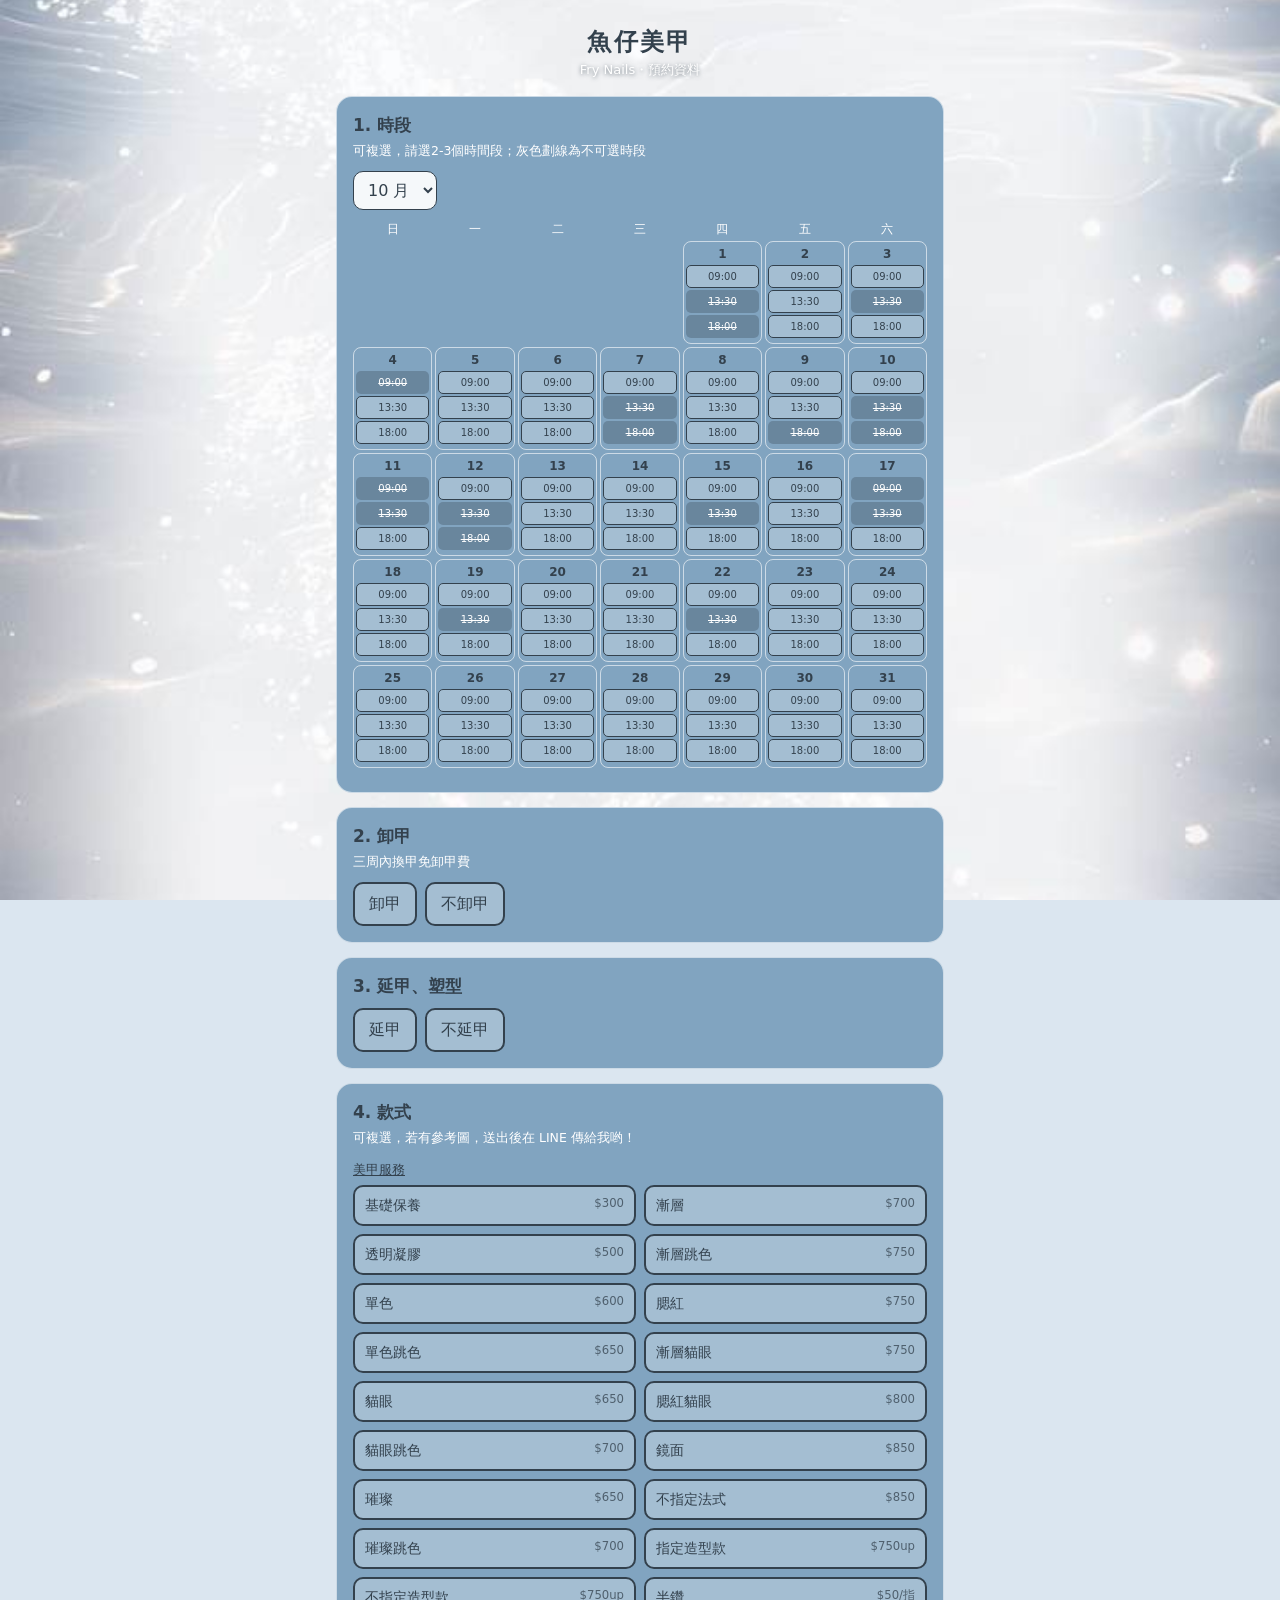
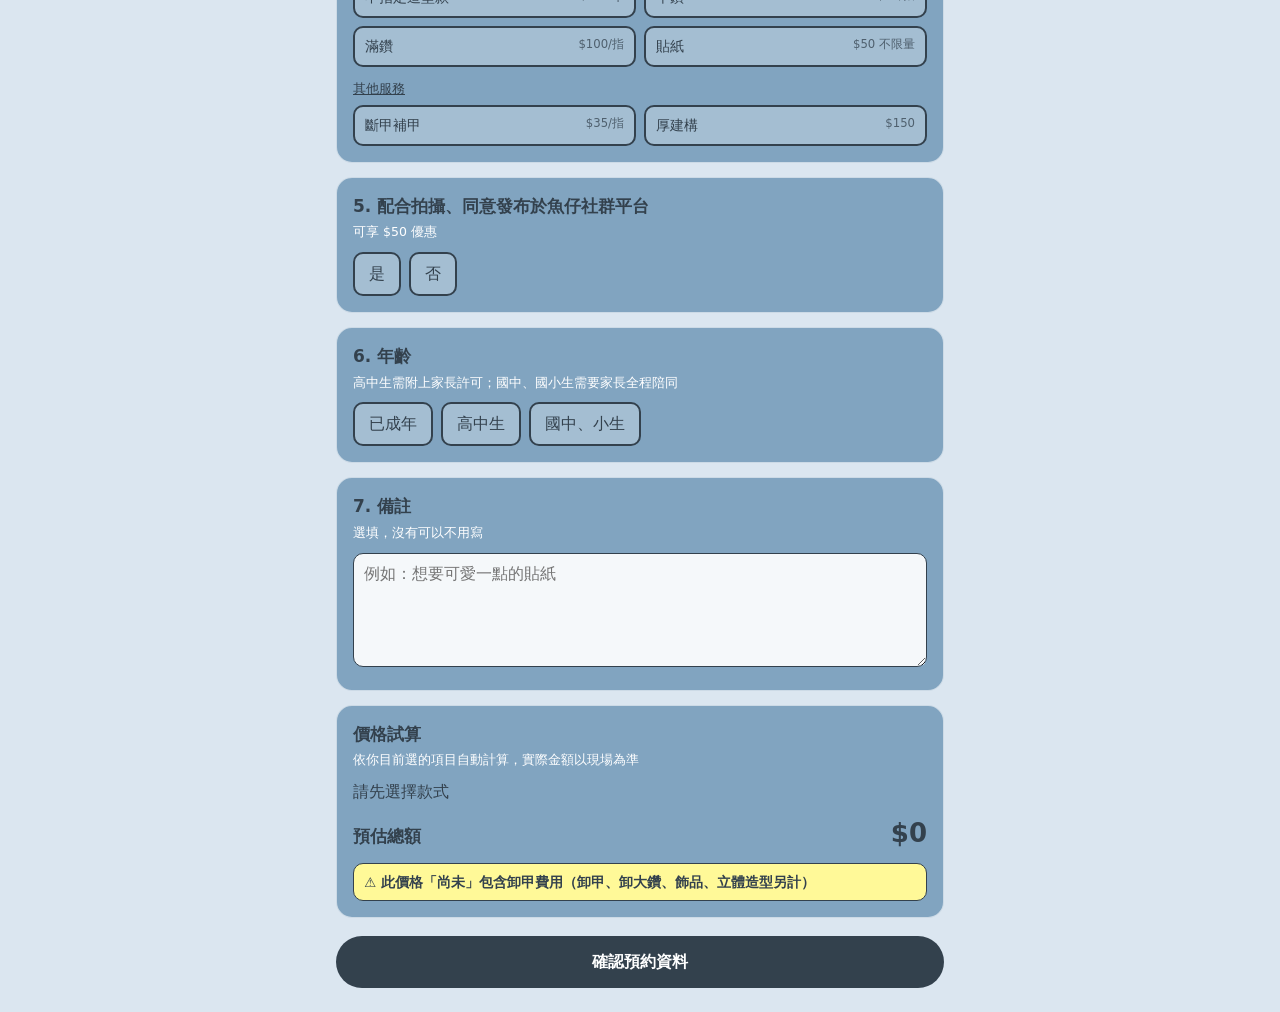
==== index.html @ a53120b6 "Add files via upload" ====
<!DOCTYPE html>
<html lang="zh-Hant">
<head>
<meta charset="utf-8">
<meta name="viewport" content="width=device-width, initial-scale=1, viewport-fit=cover">
<title>魚仔美甲 預約資料</title>
<style>
:root{--tx:#33414D;--card:#81A4C0;--bd:rgba(255,255,255,.6);--glass:rgba(255,255,255,.28);
box-sizing:border-box;padding-top:env(safe-area-inset-top,0px);padding-bottom:env(safe-area-inset-bottom,0px)}
html{scroll-padding-top:env(safe-area-inset-top,0px);background:#dbe6f0}
*{box-sizing:border-box}
body{margin:0;background:transparent;color:var(--tx);font-family:"Noto Sans TC","PingFang TC","Microsoft JhengHei",system-ui,sans-serif;line-height:1.5}
body::before{content:"";position:fixed;top:0;left:0;right:0;bottom:0;background:url("[data-uri]") center/cover no-repeat;z-index:-1}
main{max-width:640px;margin:0 auto;padding:16px}
h1{text-align:center;margin:8px 0 0;font-size:24px;letter-spacing:.1em;color:#33414D}
.sub{text-align:center;color:#FFFFFF;text-shadow:0 1px 4px rgba(51,65,77,.7);margin:0 0 16px;font-size:13px}
section{background:var(--card);border:1px solid var(--bd);border-radius:16px;padding:16px;margin-bottom:14px}
h2{font-size:17px;margin:0 0 4px;color:#33414D}
.hint{color:#FFFFFF;font-size:12.5px;margin:0 0 10px}
.row{display:flex;flex-wrap:wrap;gap:8px;margin-top:8px;align-items:center}
button,select,input,textarea{font:inherit;color:var(--tx)}
.opt{background:var(--glass);border:2px solid #33414D;border-radius:10px;padding:8px 14px;cursor:pointer}
.opt.on{background:#FFF998;border-color:#33414D;color:#33414D}
.opt small{opacity:.75}
select,input[type=text],input[type=number],textarea{background:rgba(255,255,255,.92);border:1.5px solid #33414D;border-radius:10px;padding:8px 10px;width:auto}
textarea,.full{width:100%}
[hidden]{display:none!important}
.grid{display:grid;grid-template-columns:repeat(7,1fr);gap:3px;margin-top:10px}
.dow{text-align:center;font-size:12px;color:#FFFFFF}
.day{border:1px solid var(--bd);border-radius:8px;padding:3px 2px;text-align:center;min-height:92px}
.day.empty{border:none}
.day b{font-size:12px;display:block;margin-bottom:2px}
.slot{display:block;width:100%;margin:2px 0;padding:3px 0;font-size:10px;border:1px solid #33414D;border-radius:5px;background:var(--glass);cursor:pointer}
.slot.on{background:#FFF998;color:#33414D}
.slot:disabled{background:rgba(51,65,77,.3);border-color:transparent;color:#fff;cursor:not-allowed;text-decoration:line-through}
.chips{margin-top:8px;font-size:13px;color:#FFFFFF;font-weight:600}
.svc{display:grid;grid-template-columns:1fr 1fr;gap:8px}
.svc .opt{display:flex;justify-content:space-between;gap:4px;font-size:14px;padding:8px 10px}
.sec{font-size:13px;text-decoration:underline;margin:12px 0 6px}
.box{border:1.5px dashed #FFFFFF;border-radius:12px;padding:12px;margin-top:10px;background:rgba(255,255,255,.2)}
.box label{display:block;font-size:13px;margin-top:8px}
.go{width:100%;border:none;border-radius:999px;padding:14px;background:#33414D;color:#FFFFFF;font-weight:700;font-size:16px;cursor:pointer;margin-top:4px}
.err{color:#c62828;font-size:13px;margin-top:8px}
pre{white-space:pre-wrap;font:inherit;background:rgba(255,255,255,.35);border-radius:12px;padding:12px;margin:8px 0}
.send{display:block;text-align:center;background:#06c755;color:#fff;border:none;border-radius:999px;padding:14px;font-weight:700;width:100%;font-size:16px;cursor:pointer}
.sec2{background:var(--glass);border:1.5px solid #33414D;border-radius:999px;padding:10px;width:100%;margin-top:8px;cursor:pointer}
.extwrap{display:flex;gap:10px;align-items:flex-start}
.extl{flex:1;min-width:0}
.extl .sec{margin:10px 0 0}
.thumb{width:40%;max-width:180px;border-radius:10px;border:2px solid #fff;cursor:zoom-in}
#lb{position:fixed;top:0;left:0;right:0;bottom:0;background:rgba(20,28,36,.9);z-index:50;overflow:auto;padding:calc(env(safe-area-inset-top,0px) + 10px) 10px 20px;cursor:zoom-out}
#lb img{width:100%;max-width:900px;display:block;margin:0 auto;border-radius:8px}
.lbx{color:#fff;text-align:center;font-size:13px;margin-bottom:8px}
.prow{display:flex;justify-content:space-between;gap:8px;padding:5px 0;border-bottom:1px dashed rgba(255,255,255,.7);font-size:14px}
.total{display:flex;justify-content:space-between;align-items:baseline;margin-top:10px;font-size:17px;font-weight:700}
.warn{background:#FFF998;color:#33414D;font-weight:700;font-size:13.5px;line-height:1.5;border:1.5px solid #33414D;border-radius:10px;padding:8px 10px;margin-top:10px}
#priceTotal{font-size:26px}
</style>
</head>
<body>
<main>
<h1>魚仔美甲</h1>
<p class="sub">Fry Nails・預約資料</p>

<section>
<h2>1. 時段</h2>
<p class="hint">可複選，請選2-3個時間段；灰色劃線為不可選時段</p>
<select id="month" aria-label="月份"><option value="10">10 月</option><option value="11">11 月</option><option value="12">12 月</option></select>
<div class="grid" id="cal"></div>
<div class="chips" id="chips"></div>
</section>

<section>
<h2>2. 卸甲</h2>
<p class="hint">三周內換甲免卸甲費</p>
<div class="row" id="g-rem"></div>
<div class="box" id="remBox" hidden>
<label>卸甲指數 <select id="remN"></select></label>
<label><input type="checkbox" id="remX"> 需卸大鑽、飾品、立體造型（$75/手）</label>
</div>
</section>

<section>
<h2>3. 延甲、塑型</h2>
<div class="row" id="g-ext"></div>
<div class="box" id="extBox" hidden>
<div class="extwrap">
<div class="extl">
<label>延甲指數 <select id="extN"></select></label>
<div class="sec">延甲方式</div>
<div class="row" id="g-extType"></div>
<div class="sec">塑型</div>
<div class="row" id="g-shape"></div>
</div>
<img id="extImg" class="thumb" alt="甲片延甲與凝膠延甲介紹" src="[data-uri]">
</div>
<div class="hint" style="margin:6px 0 0">點圖片可放大參考</div>
</div>
</section>

<section>
<h2>4. 款式</h2>
<p class="hint">可複選，若有參考圖，送出後在 LINE 傳給我哟！</p>
<div class="sec">美甲服務</div>
<div class="svc" id="svcA"></div>
<div class="sec">其他服務</div>
<div class="svc" id="svcB"></div>
<div class="box" id="repairBox" hidden><label>斷甲補甲指數 <select id="repairN"></select></label></div>
<div class="box" id="freeBox" hidden>
<label>預算（需 $750 以上，只能輸入數字）<input class="full" type="number" id="budget" inputmode="numeric" min="750" placeholder="請輸入一個預算數字，需$750以上"></label>
<label>風格 <input class="full" type="text" id="style" placeholder="請輸入風格"></label>
<label>色系 <input class="full" type="text" id="color" placeholder="請輸入色系"></label>
</div>
</section>

<section>
<h2>5. 配合拍攝、同意發布於魚仔社群平台</h2>
<p class="hint">可享 $50 優惠</p>
<div class="row" id="g-shoot"></div>
</section>

<section>
<h2>6. 年齡</h2>
<p class="hint">高中生需附上家長許可；國中、國小生需要家長全程陪同</p>
<div class="row" id="g-age"></div>
</section>

<section>
<h2>7. 備註</h2>
<p class="hint">選填，沒有可以不用寫</p>
<textarea id="note" rows="4" placeholder="例如：想要可愛一點的貼紙"></textarea>
</section>

<section id="priceSec">
<h2>價格試算</h2>
<p class="hint">依你目前選的項目自動計算，實際金額以現場為準</p>
<div id="priceRows"></div>
<div class="total"><span>預估總額</span><b id="priceTotal">$0</b></div>
<div class="warn">⚠️ 此價格「尚未」包含卸甲費用（卸甲、卸大鑽、飾品、立體造型另計）</div>
</section>
<button class="go" id="confirm">確認預約資料</button>
<div class="err" id="err"></div>

<section id="review" hidden style="margin-top:14px">
<h2>請確認預約內容</h2>
<pre id="msg"></pre>
<button class="send" id="send">送出（開啟 LINE 傳送）</button>
<button class="sec2" id="copy">複製內容（LINE 沒有開啟時使用）</button>
<button class="sec2" id="back">返回修改</button>
</section>
</main>
<div id="lb" hidden><div class="lbx">點一下關閉</div><img id="lbImg" alt=""></div>

<script>document.write('<script src="config.js?t='+Date.now()+'"><\/script>')</script>
<script>
const TIMES=["09:00","13:30","18:00"];
const S={slots:new Set(),rem:null,ext:null,shape:null,shoot:null,age:null,svc:new Set()};
const $=id=>document.getElementById(id);
const p2=n=>String(n).padStart(2,"0");
const LOCKED=new Set();
String(LOCKED_TEXT).normalize("NFKC").split("\n").forEach(l=>{
  if(/^\s*(#|\/\/)/.test(l))return;
  const m=l.match(/(\d{1,2})\D+(\d{1,2})\D+(\d{1,2})\D*(\d{2})/);
  if(m)LOCKED.add(`${p2(m[1])}-${p2(m[2])} ${p2(m[3])}:${m[4]}`);
});

/* fingers dropdowns */
["remN","extN"].forEach(id=>{for(let i=10;i>=1;i--)$(id).add(new Option(i+" 指",i))});

/* single-choice groups */
function group(id,key,opts,cb){
  const el=$(id);
  opts.forEach(([v,t])=>{
    const b=document.createElement("button");b.type="button";b.className="opt";b.textContent=t;
    b.onclick=()=>{S[key]=v;[...el.children].forEach(c=>c.classList.toggle("on",c===b));cb&&cb()};
    el.appendChild(b);
  });
}
group("g-rem","rem",[["yes","卸甲"],["no","不卸甲"]],()=>{$("remBox").hidden=S.rem!=="yes"});
group("g-ext","ext",[["yes","延甲"],["no","不延甲"]],()=>{$("extBox").hidden=S.ext!=="yes"});
group("g-extType","extType",[["甲片延甲","甲片延甲 $65/指"],["凝膠延甲","凝膠延甲 $75/指"]]);
group("g-shape","shape",[["yes","塑型 $25/指"],["no","不塑型"]]);
$("extImg").onclick=()=>{$("lbImg").src=$("extImg").src;$("lb").hidden=false};
$("lb").onclick=()=>{$("lb").hidden=true};
group("g-shoot","shoot",[["是","是"],["否","否"]]);
group("g-age","age",[["已成年","已成年"],["未成年（高中生）","高中生"],["未成年（國中、小生）","國中、小生"]]);

/* services */
const A=[["基礎保養","$300"],["漸層","$700"],["透明凝膠","$500"],["漸層跳色","$750"],["單色","$600"],["腮紅","$750"],["單色跳色","$650"],["漸層貓眼","$750"],["貓眼","$650"],["腮紅貓眼","$800"],["貓眼跳色","$700"],["鏡面","$850"],["璀璨","$650"],["不指定法式","$850"],["璀璨跳色","$700"],["指定造型款","$750up"],["不指定造型款","$750up"],["半鑽","$50/指"],["滿鑽","$100/指"],["貼紙","$50 不限量"]];
const B=[["斷甲補甲","$35/指"],["厚建構","$150"]];
function svc(id,list){
  list.forEach(([n,pr])=>{
    const b=document.createElement("button");b.type="button";b.className="opt";
    b.innerHTML=`<span>${n}</span><small>${pr}</small>`;
    b.onclick=()=>{S.svc.has(n)?S.svc.delete(n):S.svc.add(n);b.classList.toggle("on");$("freeBox").hidden=!S.svc.has("不指定造型款");$("repairBox").hidden=!S.svc.has("斷甲補甲")};
    $(id).appendChild(b);
  });
}
svc("svcA",A);svc("svcB",B);

/* calendar */
function render(){
  const m=+$("month").value,first=new Date(YEAR,m-1,1).getDay(),days=new Date(YEAR,m,0).getDate();
  const g=$("cal");g.innerHTML="";
  "日一二三四五六".split("").forEach(d=>{const e=document.createElement("div");e.className="dow";e.textContent=d;g.appendChild(e)});
  for(let i=0;i<first;i++){const e=document.createElement("div");e.className="day empty";g.appendChild(e)}
  for(let d=1;d<=days;d++){
    const c=document.createElement("div");c.className="day";c.innerHTML=`<b>${d}</b>`;
    TIMES.forEach(t=>{
      const k=`${p2(m)}-${p2(d)} ${t}`,b=document.createElement("button");
      b.type="button";b.className="slot"+(S.slots.has(k)?" on":"");b.textContent=t;
      if(LOCKED.has(k)){b.disabled=true;b.title="不可選"}
      b.onclick=()=>{S.slots.has(k)?S.slots.delete(k):S.slots.add(k);b.classList.toggle("on");chips()};
      c.appendChild(b);
    });
    g.appendChild(c);
  }
  chips();
}
const fmt=k=>k.replace("-","/");
function sorted(){return [...S.slots].sort()}
function chips(){const s=sorted();$("chips").textContent=s.length?"已選："+s.map(fmt).join("、"):""}
$("month").onchange=render;render();

/* build message */
function build(){
  const e=[];
  if(!S.slots.size)e.push("請至少選擇一個時段");
  if(!S.rem)e.push("請選擇是否卸甲");
  if(!S.ext)e.push("請選擇是否延甲");
  if(S.ext==="yes"&&!S.extType)e.push("請選擇延甲種類");
  if(S.ext==="yes"&&!S.shape)e.push("請選擇是否塑型");
  if(!S.svc.size)e.push("請至少選擇一個款式");
  const budget=$("budget").value.trim(),st=$("style").value.trim(),co=$("color").value.trim();
  if(S.svc.has("不指定造型款")){
    if(!budget||+budget<750)e.push("預算請輸入 $750 以上的數字");
    if(!st)e.push("請輸入風格");
    if(!co)e.push("請輸入色系");
  }
  if(!S.shoot)e.push("請選擇是否配合拍攝");
  if(!S.age)e.push("請選擇年齡身分");
  if(e.length)return {e};
  let rem=S.rem==="yes"?`要卸甲（${$("remN").value}指）`+($("remX").checked?"，需卸大鑽、飾品、立體造型":""):"不卸甲";
  let ext=S.ext==="yes"?`要延甲（${S.extType}，${$("extN").value}指）`:"不延甲";
  const L=["1. "+sorted().map(fmt).join("、"),"2. "+rem,"3.1. "+ext];
  if(S.ext==="yes")L.push("3.2. "+(S.shape==="yes"?"要塑型":"不塑型"));
  const items=[...S.svc].map(n=>n==="斷甲補甲"?`斷甲補甲（${$("repairN").value}指）`:n==="不指定造型款"?`不指定造型款（預算$${budget}／風格：${st}／色系：${co}）`:n);
  L.push("4. "+items.join("、"),"5. "+S.shoot,"6. "+S.age);
  const note=$("note").value.trim();
  if(note)L.push("備註："+note);
  return {text:L.join("\n")};
}
let TEXT="";
$("confirm").onclick=()=>{
  const r=build();
  if(r.e){$("err").innerHTML=r.e.join("<br>");$("review").hidden=true;return}
  $("err").textContent="";TEXT=r.text;$("msg").textContent=TEXT;$("review").hidden=false;
  $("review").scrollIntoView({behavior:"smooth"});
};
$("send").onclick=()=>{location.href=`https://line.me/R/oaMessage/${LINE_ID}/?${encodeURIComponent(TEXT)}`};
$("copy").onclick=async()=>{try{await navigator.clipboard.writeText(TEXT);$("copy").textContent="已複製 ✓"}catch(x){$("copy").textContent="請長按上方內容手動複製"}};
$("back").onclick=()=>{$("review").hidden=true;window.scrollTo({top:0,behavior:"smooth"})};

/* repair fingers + price calculation */
for(let i=1;i<=10;i++)$("repairN").add(new Option(i+" 指",i));
const PRICE={"基礎保養":300,"漸層":700,"透明凝膠":500,"漸層跳色":750,"單色":600,"腮紅":750,"單色跳色":650,"漸層貓眼":750,"貓眼":650,"腮紅貓眼":800,"貓眼跳色":700,"鏡面":850,"璀璨":650,"不指定法式":850,"璀璨跳色":700,"指定造型款":750,"半鑽":50,"滿鑽":100,"貼紙":50,"厚建構":150};
const UPSET=new Set(["指定造型款","半鑽","滿鑽"]);
function calc(){
  const rows=[];let total=0,up=false;
  const add=(label,shown,amt)=>{rows.push([label,shown]);total+=amt};
  const nameA=new Set(A.map(x=>x[0]));
  const onlyBasic=S.rem==="yes"&&[...S.svc].filter(n=>nameA.has(n)).join()==="基礎保養";
  S.svc.forEach(n=>{
    if(n==="斷甲補甲"){const k=+$("repairN").value||1;add(`斷甲補甲 ${k}指 × $35`,`$${35*k}`,35*k)}
    else if(n==="不指定造型款"){const b=+$("budget").value||0;add("不指定造型款（客人預算）",b?`$${b}`:"請先輸入預算",b)}
    else if(n==="基礎保養"&&onlyBasic)add("基礎保養（卸甲優惠 -$100）","$200",200);
    else if(UPSET.has(n)){up=true;add(n,`$${PRICE[n]}up`,PRICE[n])}
    else add(n,`$${PRICE[n]}`,PRICE[n]);
  });
  if(S.ext==="yes"&&S.etype){
    const k=+$("extN").value||1,u=S.etype==="甲片延甲"?65:75;
    add(`${S.etype} ${k}指 × $${u}`,`$${u*k}`,u*k);
    if(S.shape==="yes")add(`塑型 ${k}指 × $25`,`$${25*k}`,25*k);
  }
  if(S.shoot==="是")add("配合拍攝優惠","-$50",-50);
  if(total<0)total=0;
  const box=$("priceRows");box.innerHTML="";
  if(!rows.length){box.textContent="請先選擇款式";}
  rows.forEach(([l,v])=>{const d=document.createElement("div");d.className="prow";const a=document.createElement("span");a.textContent=l;const b=document.createElement("span");b.textContent=v;d.appendChild(a);d.appendChild(b);box.appendChild(d)});
  $("priceTotal").textContent="$"+total.toLocaleString("en-US")+(up?"up":"");
}
["click","input","change"].forEach(ev=>document.addEventListener(ev,()=>setTimeout(calc,0)));
calc();
</script>
</body>
</html>
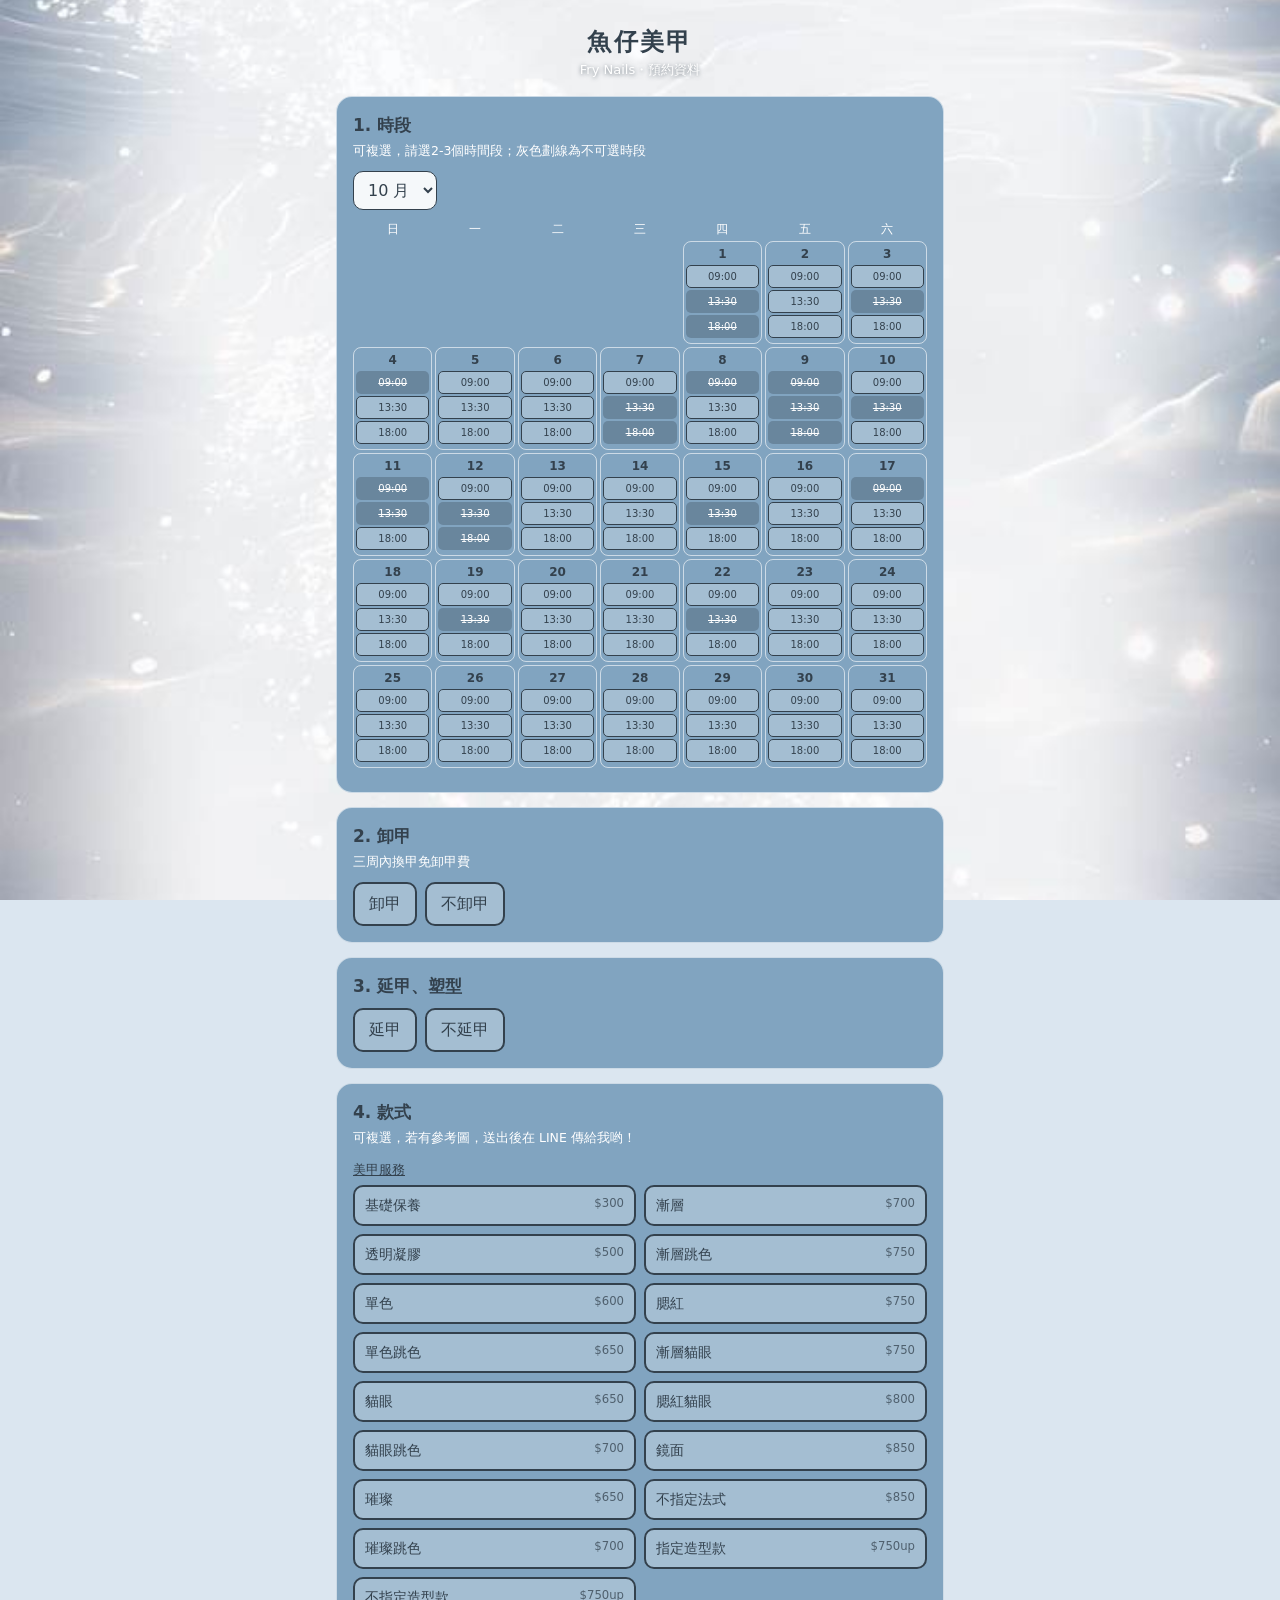
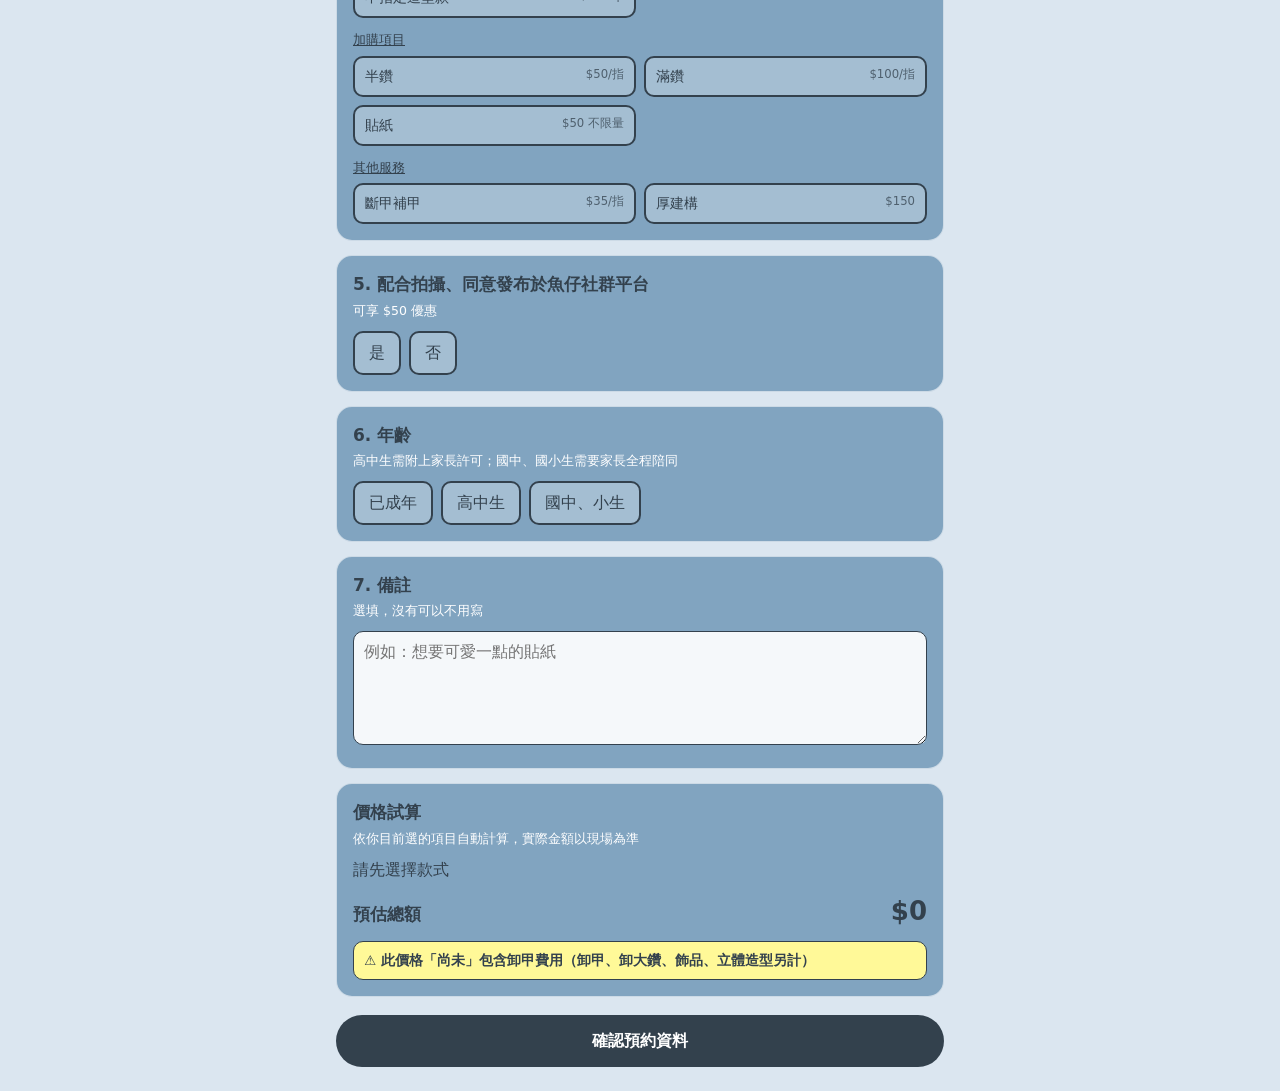
==== commit 367e8c3f: "Add files via upload" ====
--- a/index.html
+++ b/index.html
@@ -103,6 +103,8 @@
 <p class="hint">可複選，若有參考圖，送出後在 LINE 傳給我哟！</p>
 <div class="sec">美甲服務</div>
 <div class="svc" id="svcA"></div>
+<div class="sec">加購項目</div>
+<div class="svc" id="svcC"></div>
 <div class="sec">其他服務</div>
 <div class="svc" id="svcB"></div>
 <div class="box" id="repairBox" hidden><label>斷甲補甲指數 <select id="repairN"></select></label></div>
@@ -186,7 +188,8 @@
 group("g-age","age",[["已成年","已成年"],["未成年（高中生）","高中生"],["未成年（國中、小生）","國中、小生"]]);
 
 /* services */
-const A=[["基礎保養","$300"],["漸層","$700"],["透明凝膠","$500"],["漸層跳色","$750"],["單色","$600"],["腮紅","$750"],["單色跳色","$650"],["漸層貓眼","$750"],["貓眼","$650"],["腮紅貓眼","$800"],["貓眼跳色","$700"],["鏡面","$850"],["璀璨","$650"],["不指定法式","$850"],["璀璨跳色","$700"],["指定造型款","$750up"],["不指定造型款","$750up"],["半鑽","$50/指"],["滿鑽","$100/指"],["貼紙","$50 不限量"]];
+const A=[["基礎保養","$300"],["漸層","$700"],["透明凝膠","$500"],["漸層跳色","$750"],["單色","$600"],["腮紅","$750"],["單色跳色","$650"],["漸層貓眼","$750"],["貓眼","$650"],["腮紅貓眼","$800"],["貓眼跳色","$700"],["鏡面","$850"],["璀璨","$650"],["不指定法式","$850"],["璀璨跳色","$700"],["指定造型款","$750up"],["不指定造型款","$750up"]];
+const C=[["半鑽","$50/指"],["滿鑽","$100/指"],["貼紙","$50 不限量"]];
 const B=[["斷甲補甲","$35/指"],["厚建構","$150"]];
 function svc(id,list){
   list.forEach(([n,pr])=>{
@@ -196,7 +199,7 @@
     $(id).appendChild(b);
   });
 }
-svc("svcA",A);svc("svcB",B);
+svc("svcA",A);svc("svcC",C);svc("svcB",B);
 
 /* calendar */
 function render(){
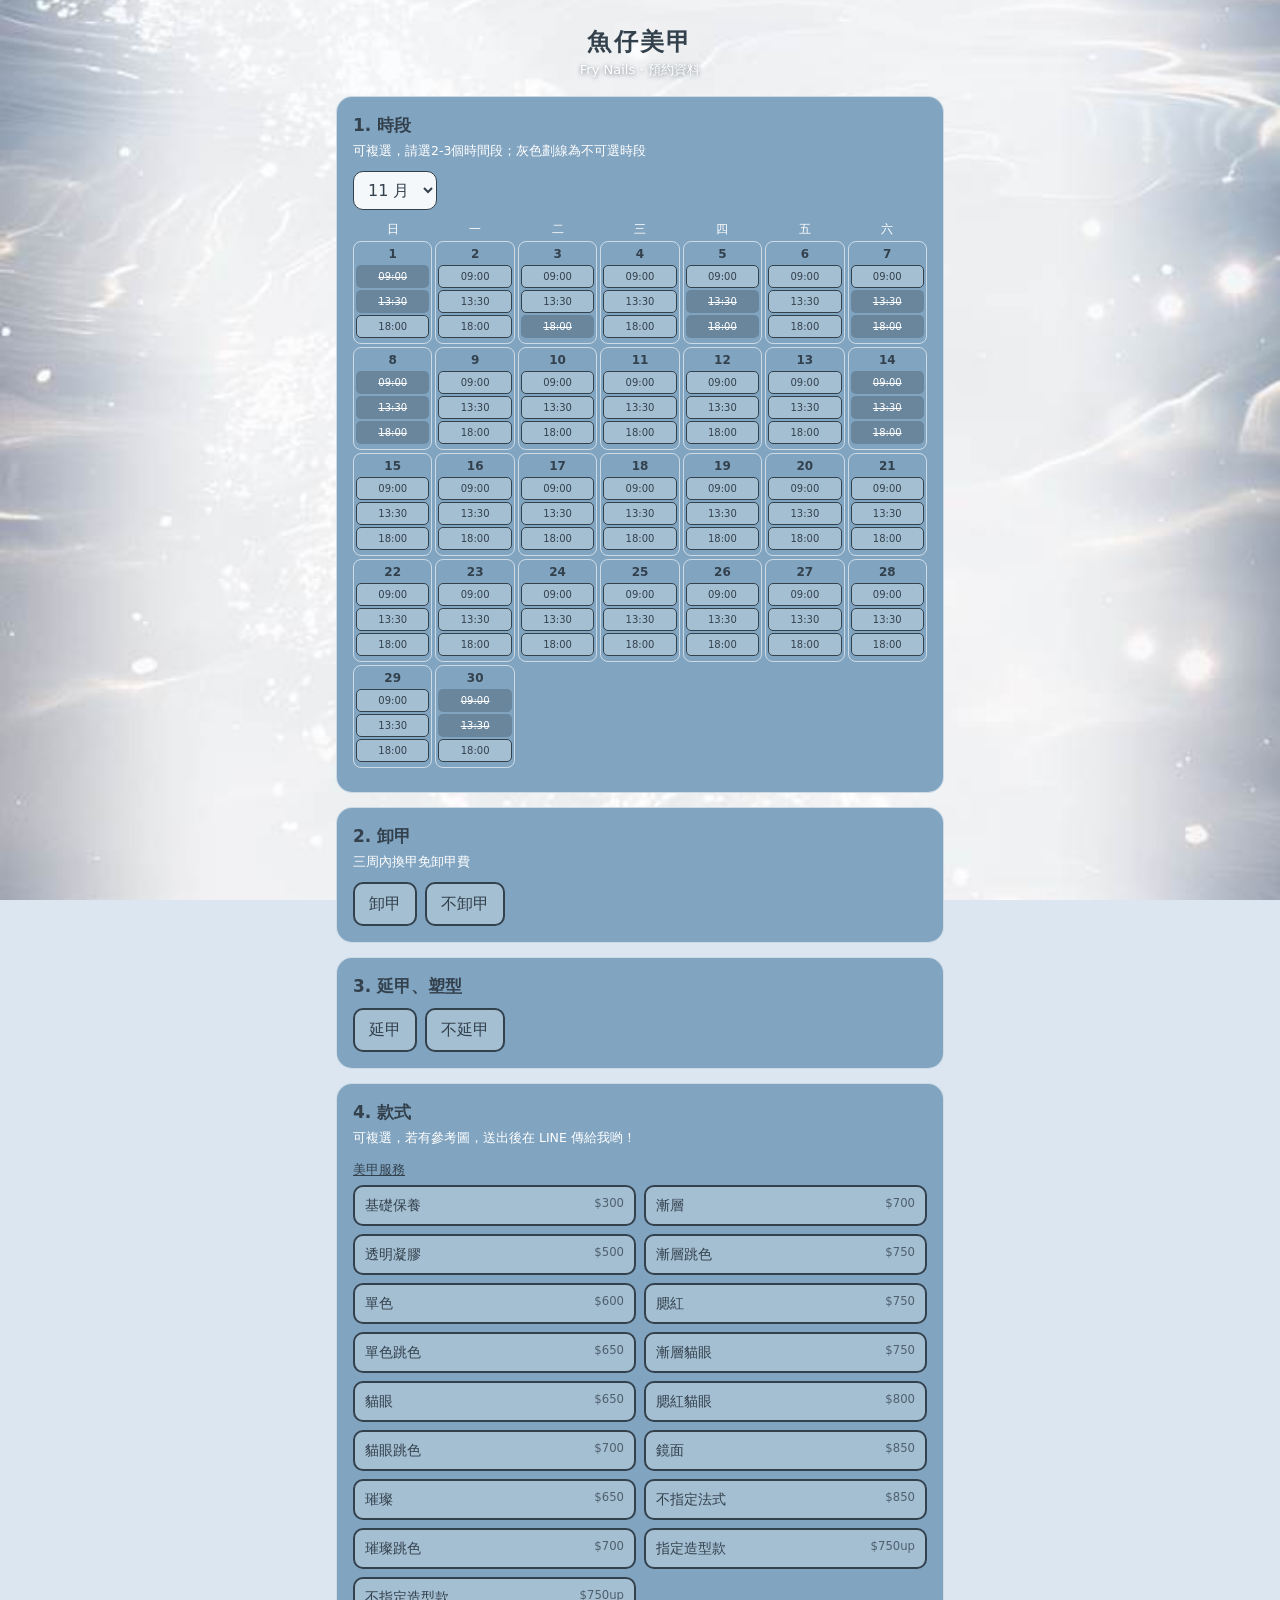
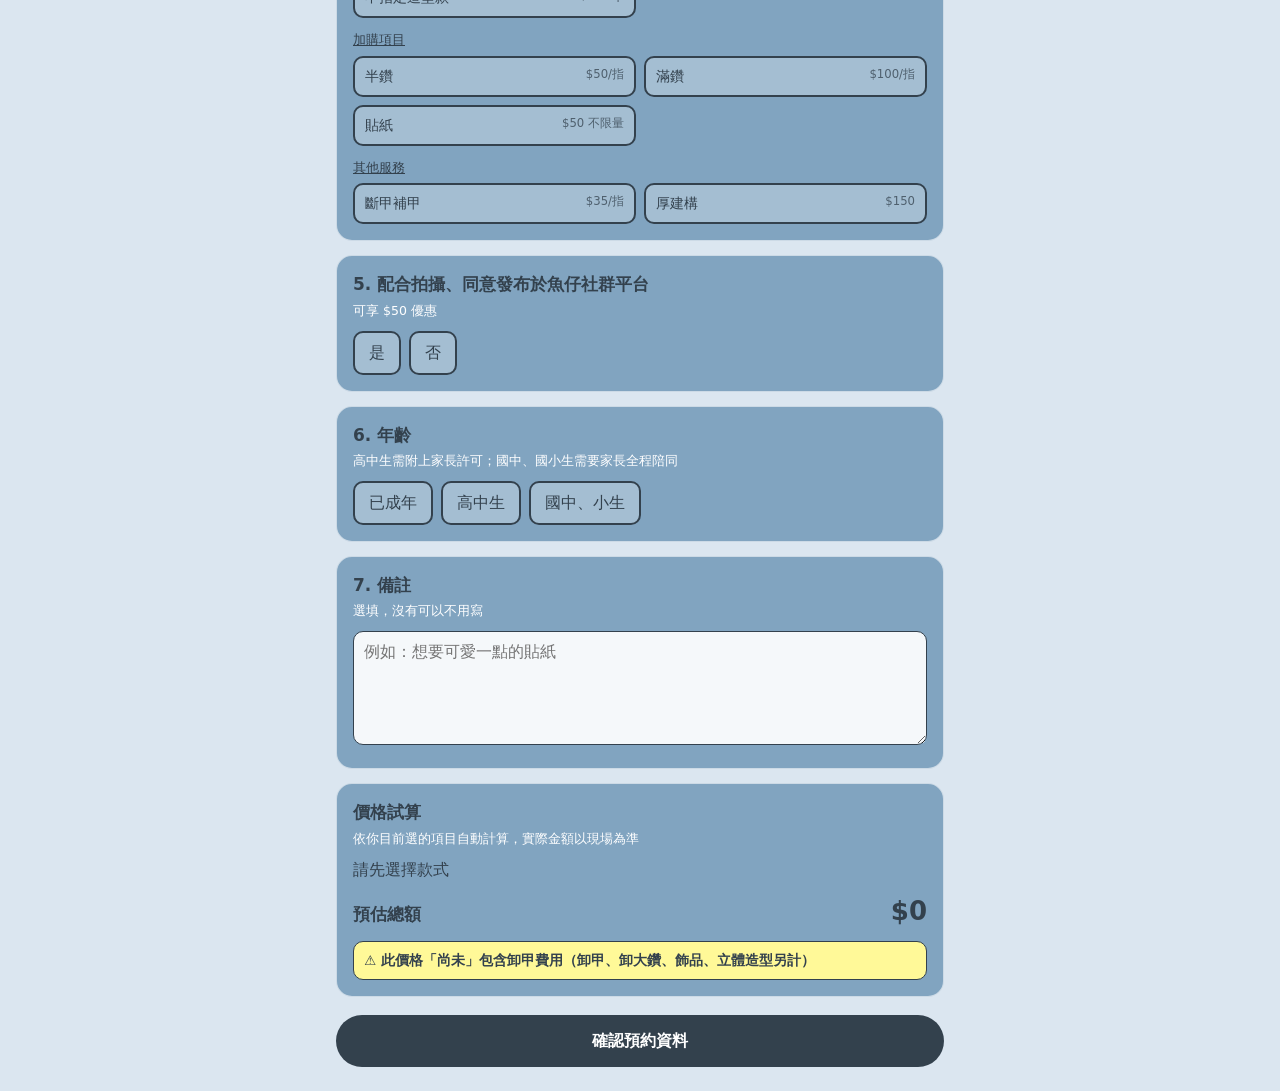
==== commit 0dbda1a7: "Add files via upload" ====
--- a/index.html
+++ b/index.html
@@ -65,7 +65,7 @@
 <section>
 <h2>1. 時段</h2>
 <p class="hint">可複選，請選2-3個時間段；灰色劃線為不可選時段</p>
-<select id="month" aria-label="月份"><option value="10">10 月</option><option value="11">11 月</option><option value="12">12 月</option></select>
+<select id="month" aria-label="月份"><option value="11">11 月</option><option value="12">12 月</option></select>
 <div class="grid" id="cal"></div>
 <div class="chips" id="chips"></div>
 </section>
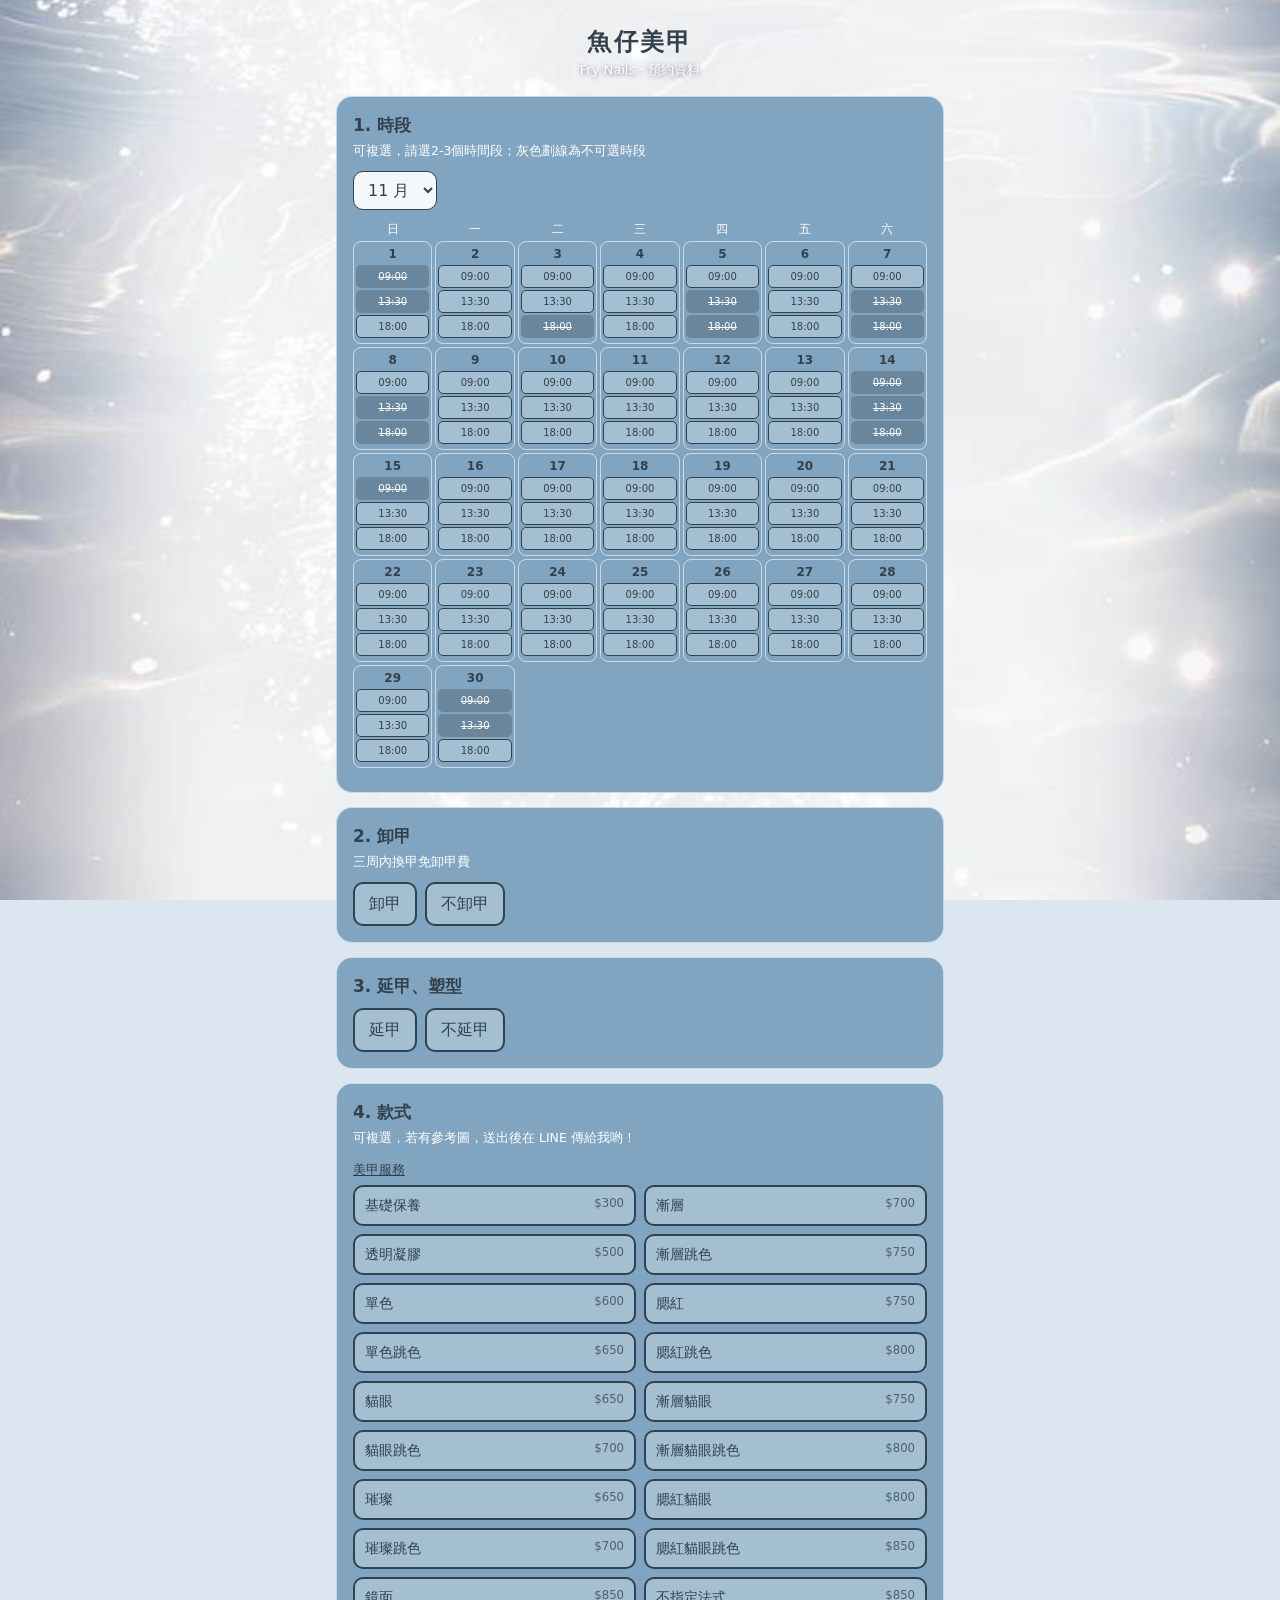
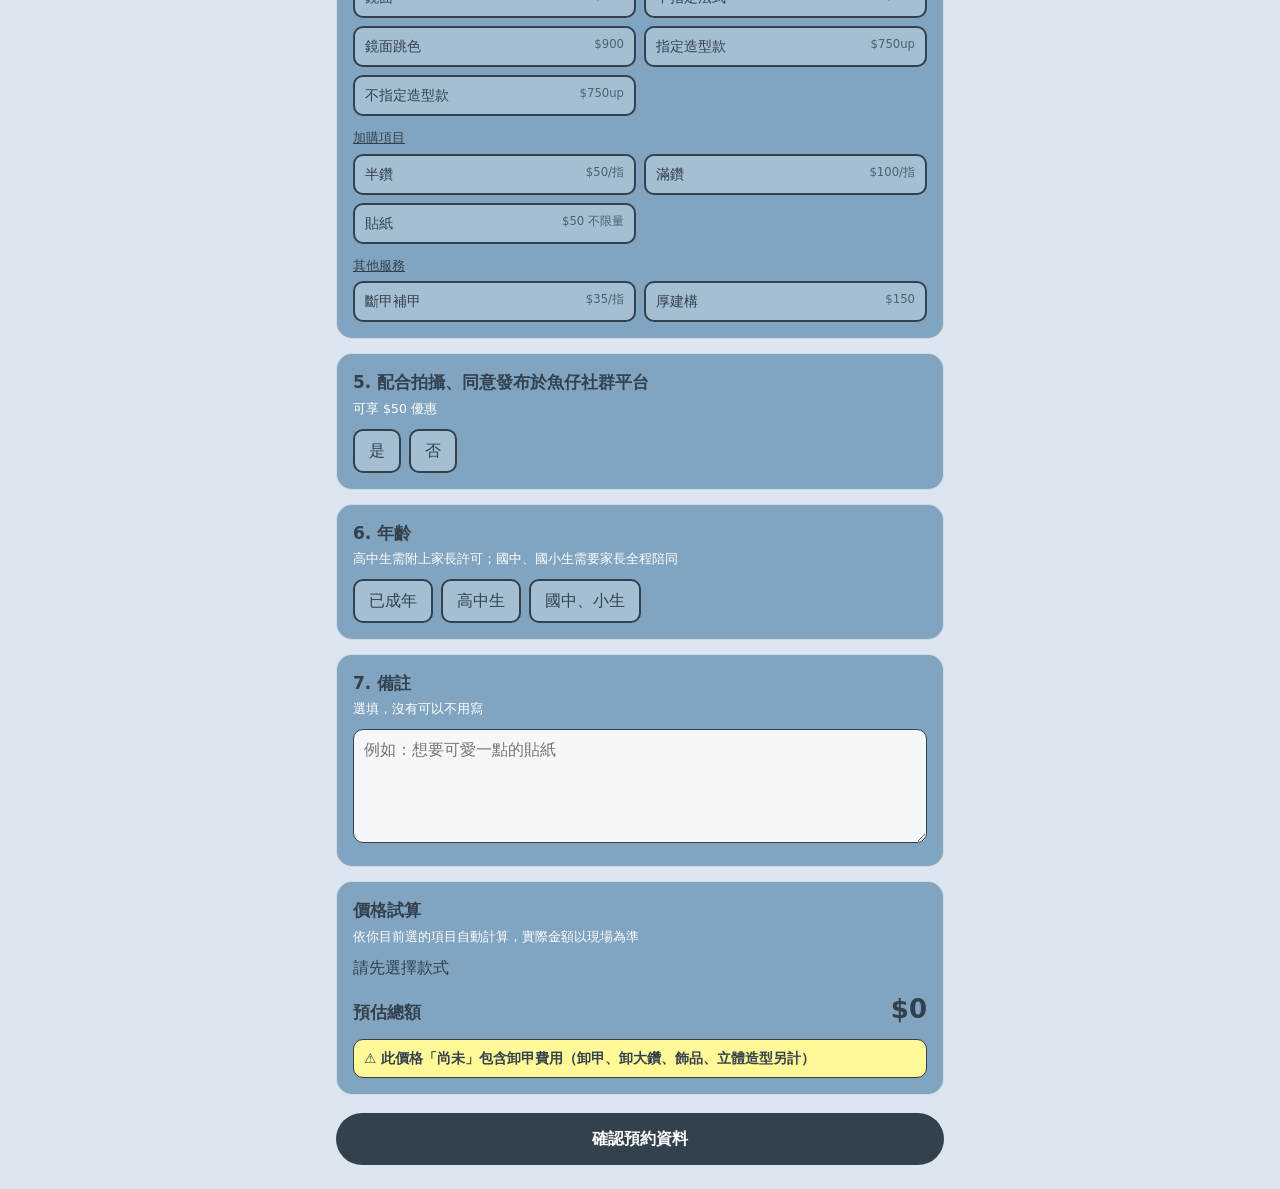
==== commit 995f38c7: "Add files via upload" ====
--- a/index.html
+++ b/index.html
@@ -188,7 +188,7 @@
 group("g-age","age",[["已成年","已成年"],["未成年（高中生）","高中生"],["未成年（國中、小生）","國中、小生"]]);
 
 /* services */
-const A=[["基礎保養","$300"],["漸層","$700"],["透明凝膠","$500"],["漸層跳色","$750"],["單色","$600"],["腮紅","$750"],["單色跳色","$650"],["漸層貓眼","$750"],["貓眼","$650"],["腮紅貓眼","$800"],["貓眼跳色","$700"],["鏡面","$850"],["璀璨","$650"],["不指定法式","$850"],["璀璨跳色","$700"],["指定造型款","$750up"],["不指定造型款","$750up"]];
+const A=[["基礎保養","$300"],["漸層","$700"],["透明凝膠","$500"],["漸層跳色","$750"],["單色","$600"],["腮紅","$750"],["單色跳色","$650"],["腮紅跳色","$800"],["貓眼","$650"],["漸層貓眼","$750"],["貓眼跳色","$700"],["漸層貓眼跳色","$800"],["璀璨","$650"],["腮紅貓眼","$800"],["璀璨跳色","$700"],["腮紅貓眼跳色","$850"],["鏡面","$850"],["不指定法式","$850"],["鏡面跳色","$900"],["指定造型款","$750up"],["不指定造型款","$750up"]];
 const C=[["半鑽","$50/指"],["滿鑽","$100/指"],["貼紙","$50 不限量"]];
 const B=[["斷甲補甲","$35/指"],["厚建構","$150"]];
 function svc(id,list){
@@ -266,7 +266,7 @@
 
 /* repair fingers + price calculation */
 for(let i=1;i<=10;i++)$("repairN").add(new Option(i+" 指",i));
-const PRICE={"基礎保養":300,"漸層":700,"透明凝膠":500,"漸層跳色":750,"單色":600,"腮紅":750,"單色跳色":650,"漸層貓眼":750,"貓眼":650,"腮紅貓眼":800,"貓眼跳色":700,"鏡面":850,"璀璨":650,"不指定法式":850,"璀璨跳色":700,"指定造型款":750,"半鑽":50,"滿鑽":100,"貼紙":50,"厚建構":150};
+const PRICE={"基礎保養":300,"漸層":700,"透明凝膠":500,"漸層跳色":750,"單色":600,"腮紅":750,"單色跳色":650,"漸層貓眼":750,"貓眼":650,"腮紅貓眼":800,"貓眼跳色":700,"鏡面":850,"璀璨":650,"不指定法式":850,"璀璨跳色":700,"指定造型款":750,"半鑽":50,"滿鑽":100,"貼紙":50,"厚建構":150,"腮紅跳色":800,"漸層貓眼跳色":800,"腮紅貓眼跳色":850,"鏡面跳色":900};
 const UPSET=new Set(["指定造型款","半鑽","滿鑽"]);
 function calc(){
   const rows=[];let total=0,up=false;
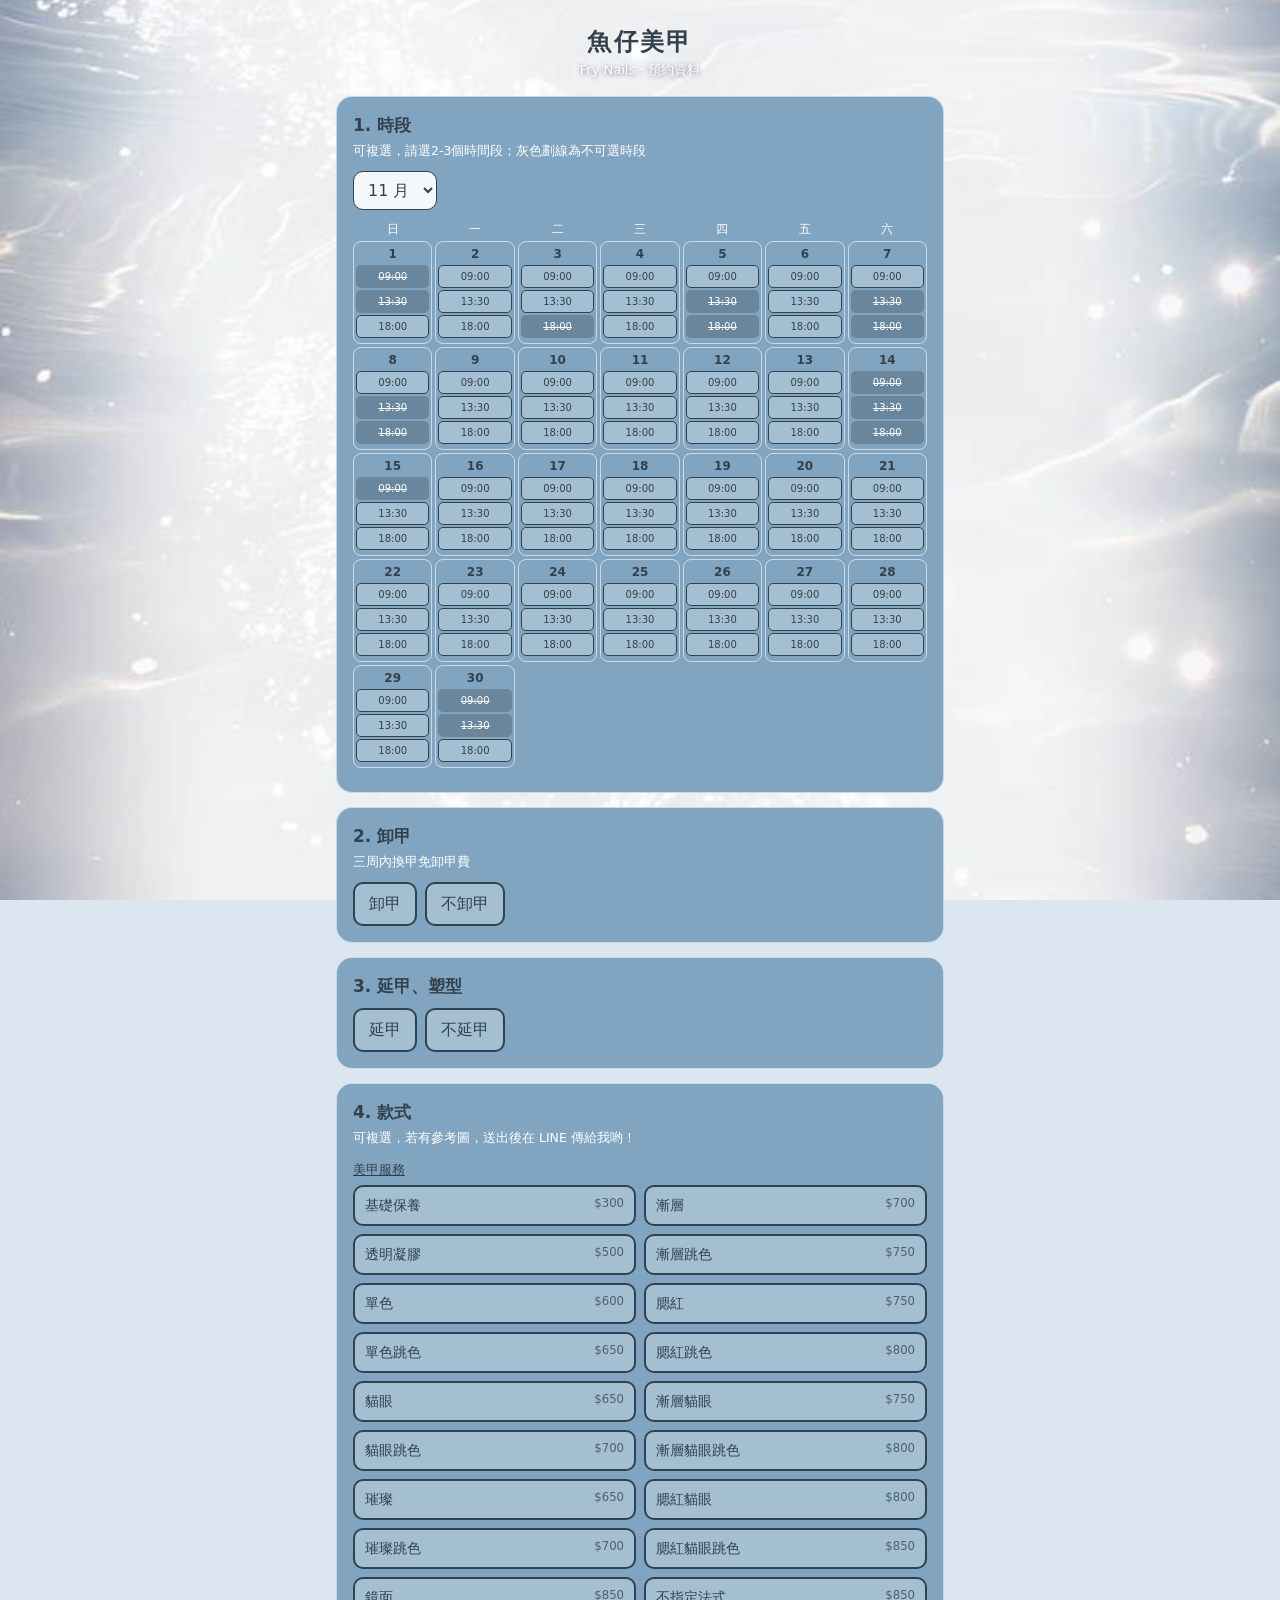
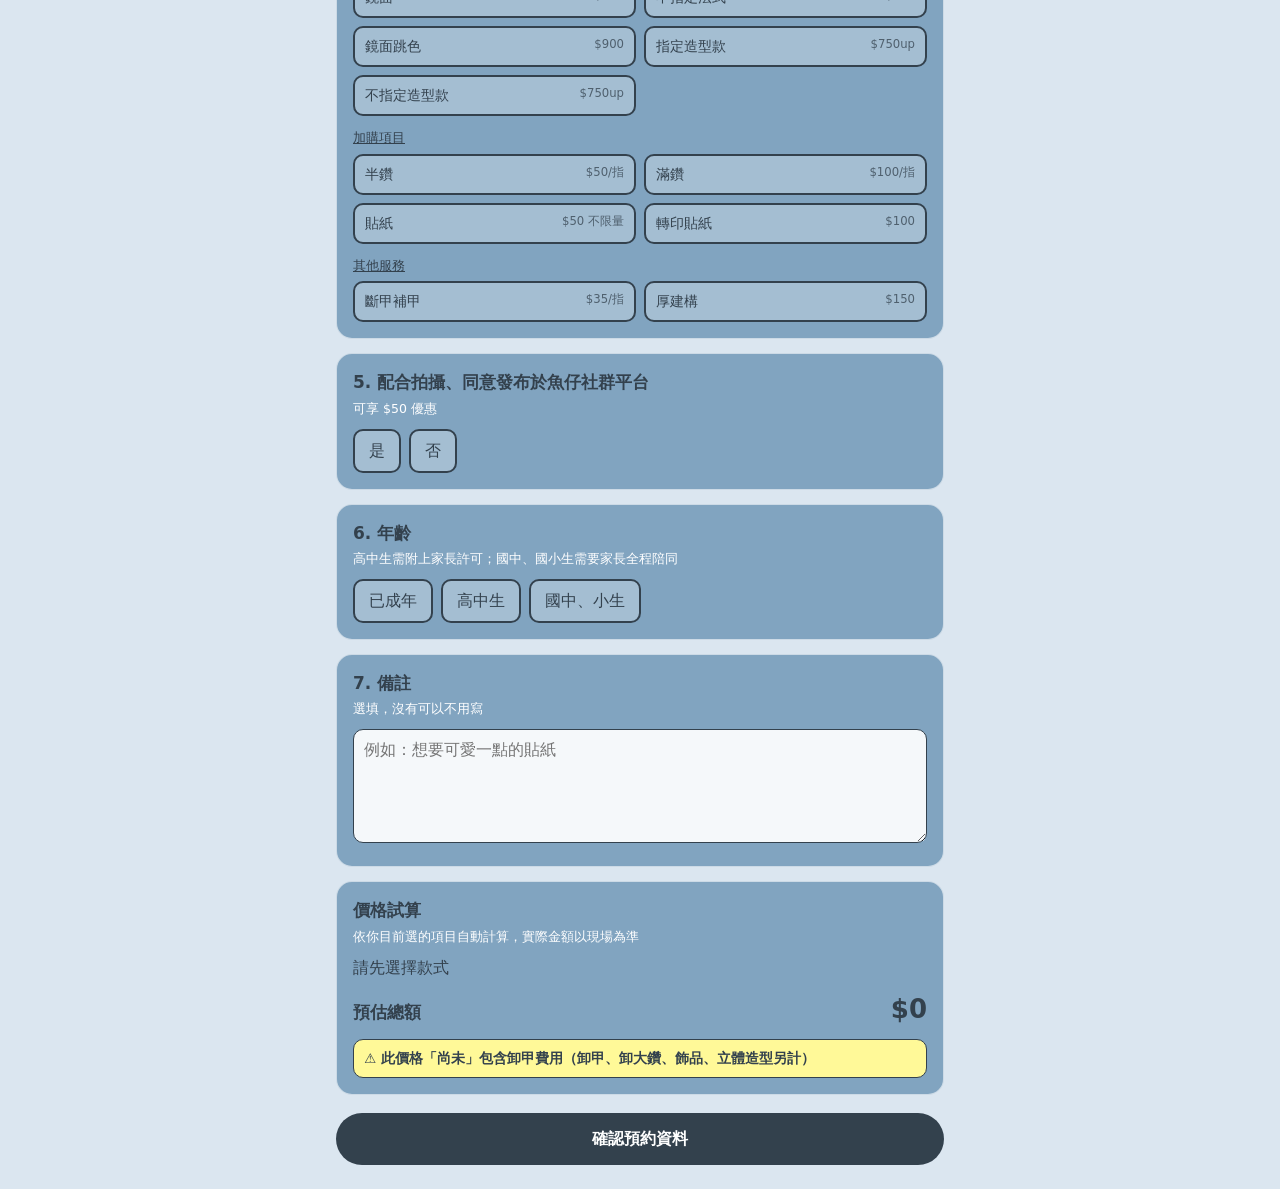
==== commit 2c28d83d: "Add files via upload" ====
--- a/index.html
+++ b/index.html
@@ -189,7 +189,7 @@
 
 /* services */
 const A=[["基礎保養","$300"],["漸層","$700"],["透明凝膠","$500"],["漸層跳色","$750"],["單色","$600"],["腮紅","$750"],["單色跳色","$650"],["腮紅跳色","$800"],["貓眼","$650"],["漸層貓眼","$750"],["貓眼跳色","$700"],["漸層貓眼跳色","$800"],["璀璨","$650"],["腮紅貓眼","$800"],["璀璨跳色","$700"],["腮紅貓眼跳色","$850"],["鏡面","$850"],["不指定法式","$850"],["鏡面跳色","$900"],["指定造型款","$750up"],["不指定造型款","$750up"]];
-const C=[["半鑽","$50/指"],["滿鑽","$100/指"],["貼紙","$50 不限量"]];
+const C=[["半鑽","$50/指"],["滿鑽","$100/指"],["貼紙","$50 不限量"],["轉印貼紙","$100"]];
 const B=[["斷甲補甲","$35/指"],["厚建構","$150"]];
 function svc(id,list){
   list.forEach(([n,pr])=>{
@@ -266,7 +266,7 @@
 
 /* repair fingers + price calculation */
 for(let i=1;i<=10;i++)$("repairN").add(new Option(i+" 指",i));
-const PRICE={"基礎保養":300,"漸層":700,"透明凝膠":500,"漸層跳色":750,"單色":600,"腮紅":750,"單色跳色":650,"漸層貓眼":750,"貓眼":650,"腮紅貓眼":800,"貓眼跳色":700,"鏡面":850,"璀璨":650,"不指定法式":850,"璀璨跳色":700,"指定造型款":750,"半鑽":50,"滿鑽":100,"貼紙":50,"厚建構":150,"腮紅跳色":800,"漸層貓眼跳色":800,"腮紅貓眼跳色":850,"鏡面跳色":900};
+const PRICE={"基礎保養":300,"漸層":700,"透明凝膠":500,"漸層跳色":750,"單色":600,"腮紅":750,"單色跳色":650,"漸層貓眼":750,"貓眼":650,"腮紅貓眼":800,"貓眼跳色":700,"鏡面":850,"璀璨":650,"不指定法式":850,"璀璨跳色":700,"指定造型款":750,"半鑽":50,"滿鑽":100,"貼紙":50,"轉印貼紙":100,"厚建構":150,"腮紅跳色":800,"漸層貓眼跳色":800,"腮紅貓眼跳色":850,"鏡面跳色":900};
 const UPSET=new Set(["指定造型款","半鑽","滿鑽"]);
 function calc(){
   const rows=[];let total=0,up=false;
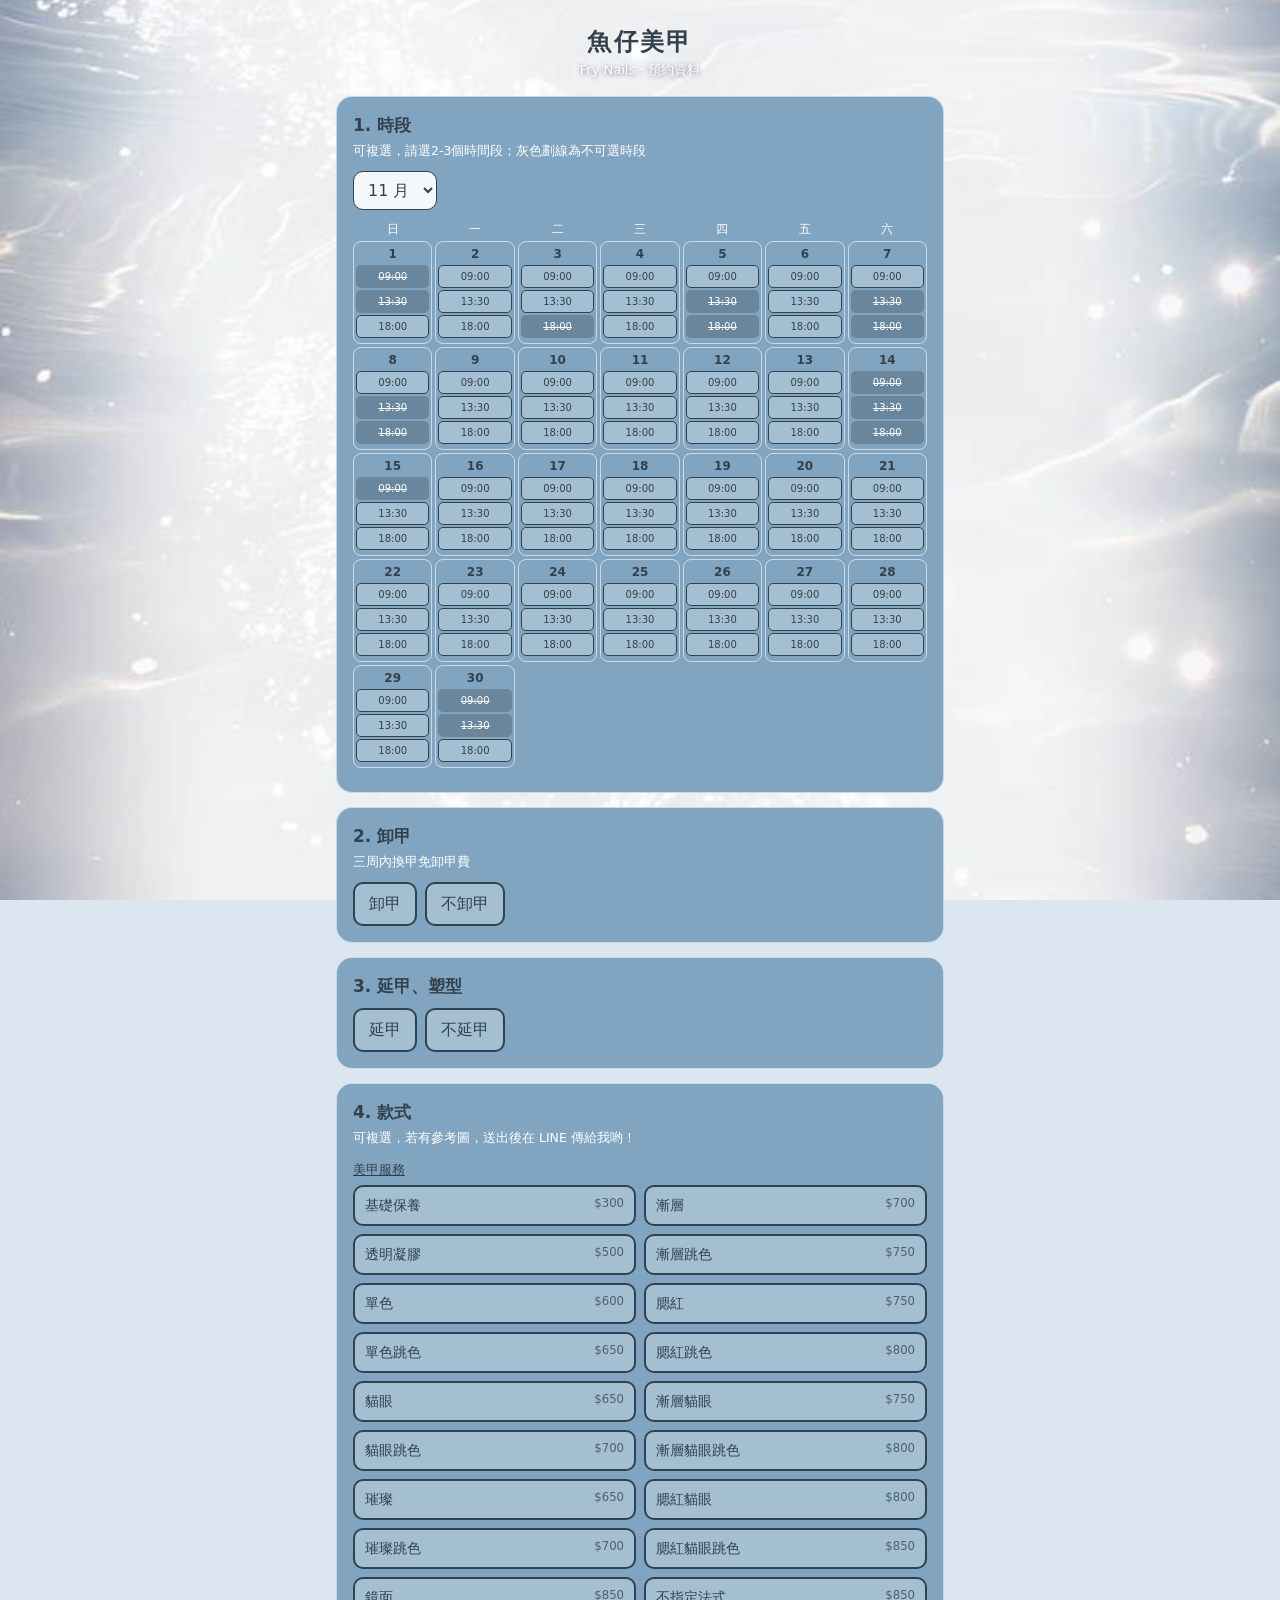
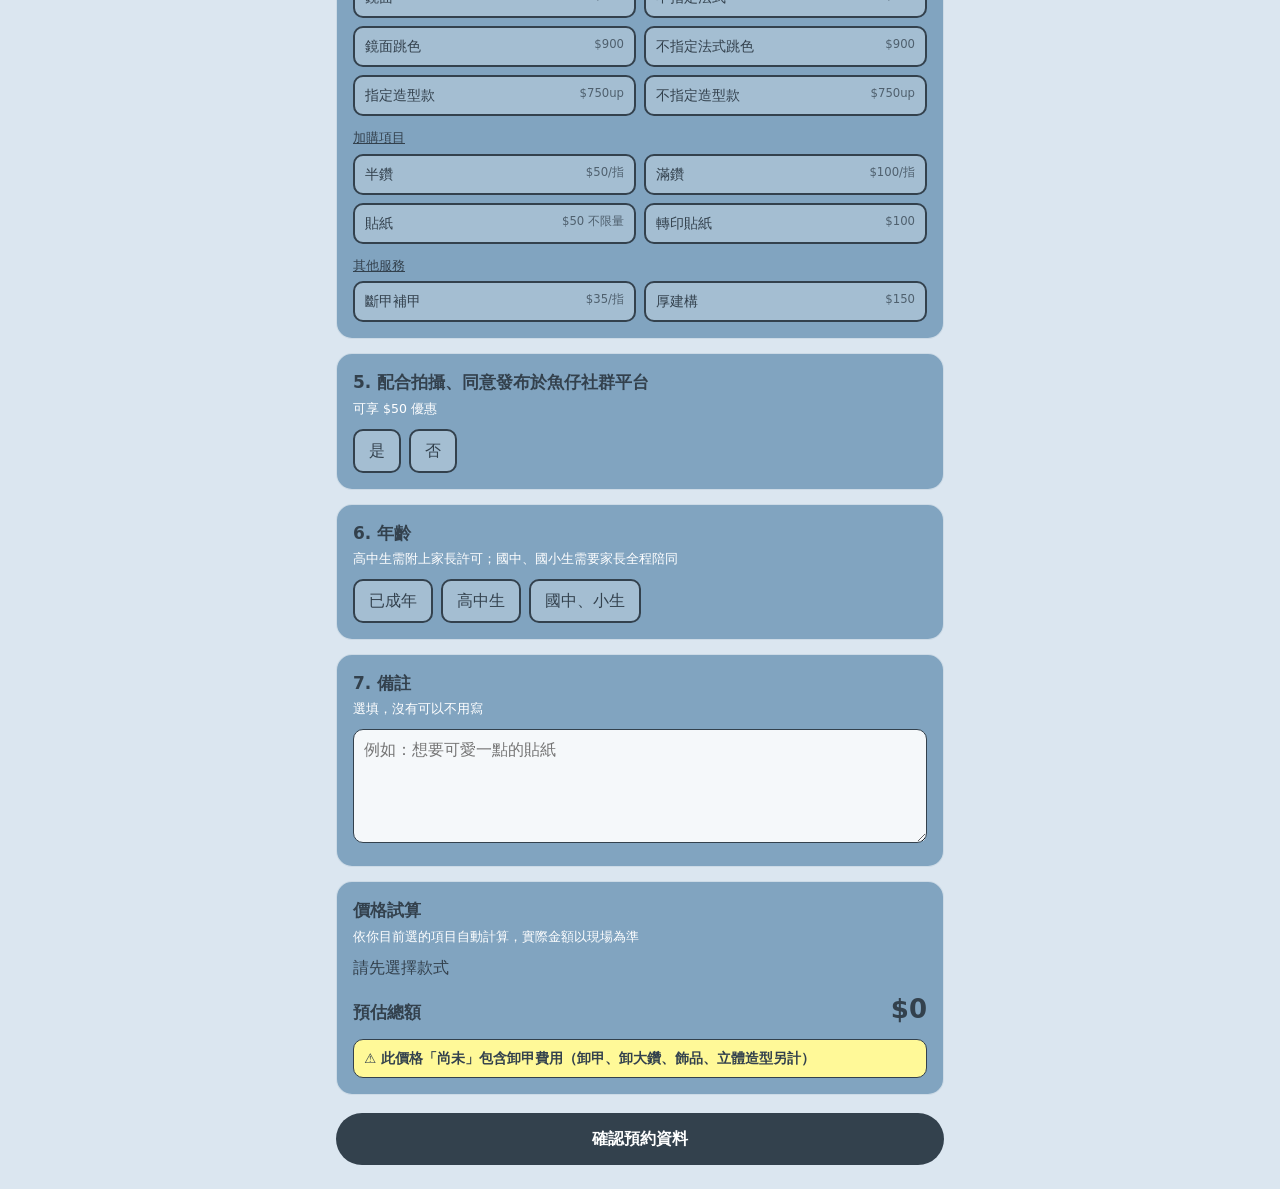
==== commit 850efcb9: "Add files via upload" ====
--- a/index.html
+++ b/index.html
@@ -188,7 +188,7 @@
 group("g-age","age",[["已成年","已成年"],["未成年（高中生）","高中生"],["未成年（國中、小生）","國中、小生"]]);
 
 /* services */
-const A=[["基礎保養","$300"],["漸層","$700"],["透明凝膠","$500"],["漸層跳色","$750"],["單色","$600"],["腮紅","$750"],["單色跳色","$650"],["腮紅跳色","$800"],["貓眼","$650"],["漸層貓眼","$750"],["貓眼跳色","$700"],["漸層貓眼跳色","$800"],["璀璨","$650"],["腮紅貓眼","$800"],["璀璨跳色","$700"],["腮紅貓眼跳色","$850"],["鏡面","$850"],["不指定法式","$850"],["鏡面跳色","$900"],["指定造型款","$750up"],["不指定造型款","$750up"]];
+const A=[["基礎保養","$300"],["漸層","$700"],["透明凝膠","$500"],["漸層跳色","$750"],["單色","$600"],["腮紅","$750"],["單色跳色","$650"],["腮紅跳色","$800"],["貓眼","$650"],["漸層貓眼","$750"],["貓眼跳色","$700"],["漸層貓眼跳色","$800"],["璀璨","$650"],["腮紅貓眼","$800"],["璀璨跳色","$700"],["腮紅貓眼跳色","$850"],["鏡面","$850"],["不指定法式","$850"],["鏡面跳色","$900"],["不指定法式跳色","$900"],["指定造型款","$750up"],["不指定造型款","$750up"]];
 const C=[["半鑽","$50/指"],["滿鑽","$100/指"],["貼紙","$50 不限量"],["轉印貼紙","$100"]];
 const B=[["斷甲補甲","$35/指"],["厚建構","$150"]];
 function svc(id,list){
@@ -266,7 +266,7 @@
 
 /* repair fingers + price calculation */
 for(let i=1;i<=10;i++)$("repairN").add(new Option(i+" 指",i));
-const PRICE={"基礎保養":300,"漸層":700,"透明凝膠":500,"漸層跳色":750,"單色":600,"腮紅":750,"單色跳色":650,"漸層貓眼":750,"貓眼":650,"腮紅貓眼":800,"貓眼跳色":700,"鏡面":850,"璀璨":650,"不指定法式":850,"璀璨跳色":700,"指定造型款":750,"半鑽":50,"滿鑽":100,"貼紙":50,"轉印貼紙":100,"厚建構":150,"腮紅跳色":800,"漸層貓眼跳色":800,"腮紅貓眼跳色":850,"鏡面跳色":900};
+const PRICE={"基礎保養":300,"漸層":700,"透明凝膠":500,"漸層跳色":750,"單色":600,"腮紅":750,"單色跳色":650,"漸層貓眼":750,"貓眼":650,"腮紅貓眼":800,"貓眼跳色":700,"鏡面":850,"璀璨":650,"不指定法式":850,"不指定法式跳色":900,"璀璨跳色":700,"指定造型款":750,"半鑽":50,"滿鑽":100,"貼紙":50,"轉印貼紙":100,"厚建構":150,"腮紅跳色":800,"漸層貓眼跳色":800,"腮紅貓眼跳色":850,"鏡面跳色":900};
 const UPSET=new Set(["指定造型款","半鑽","滿鑽"]);
 function calc(){
   const rows=[];let total=0,up=false;
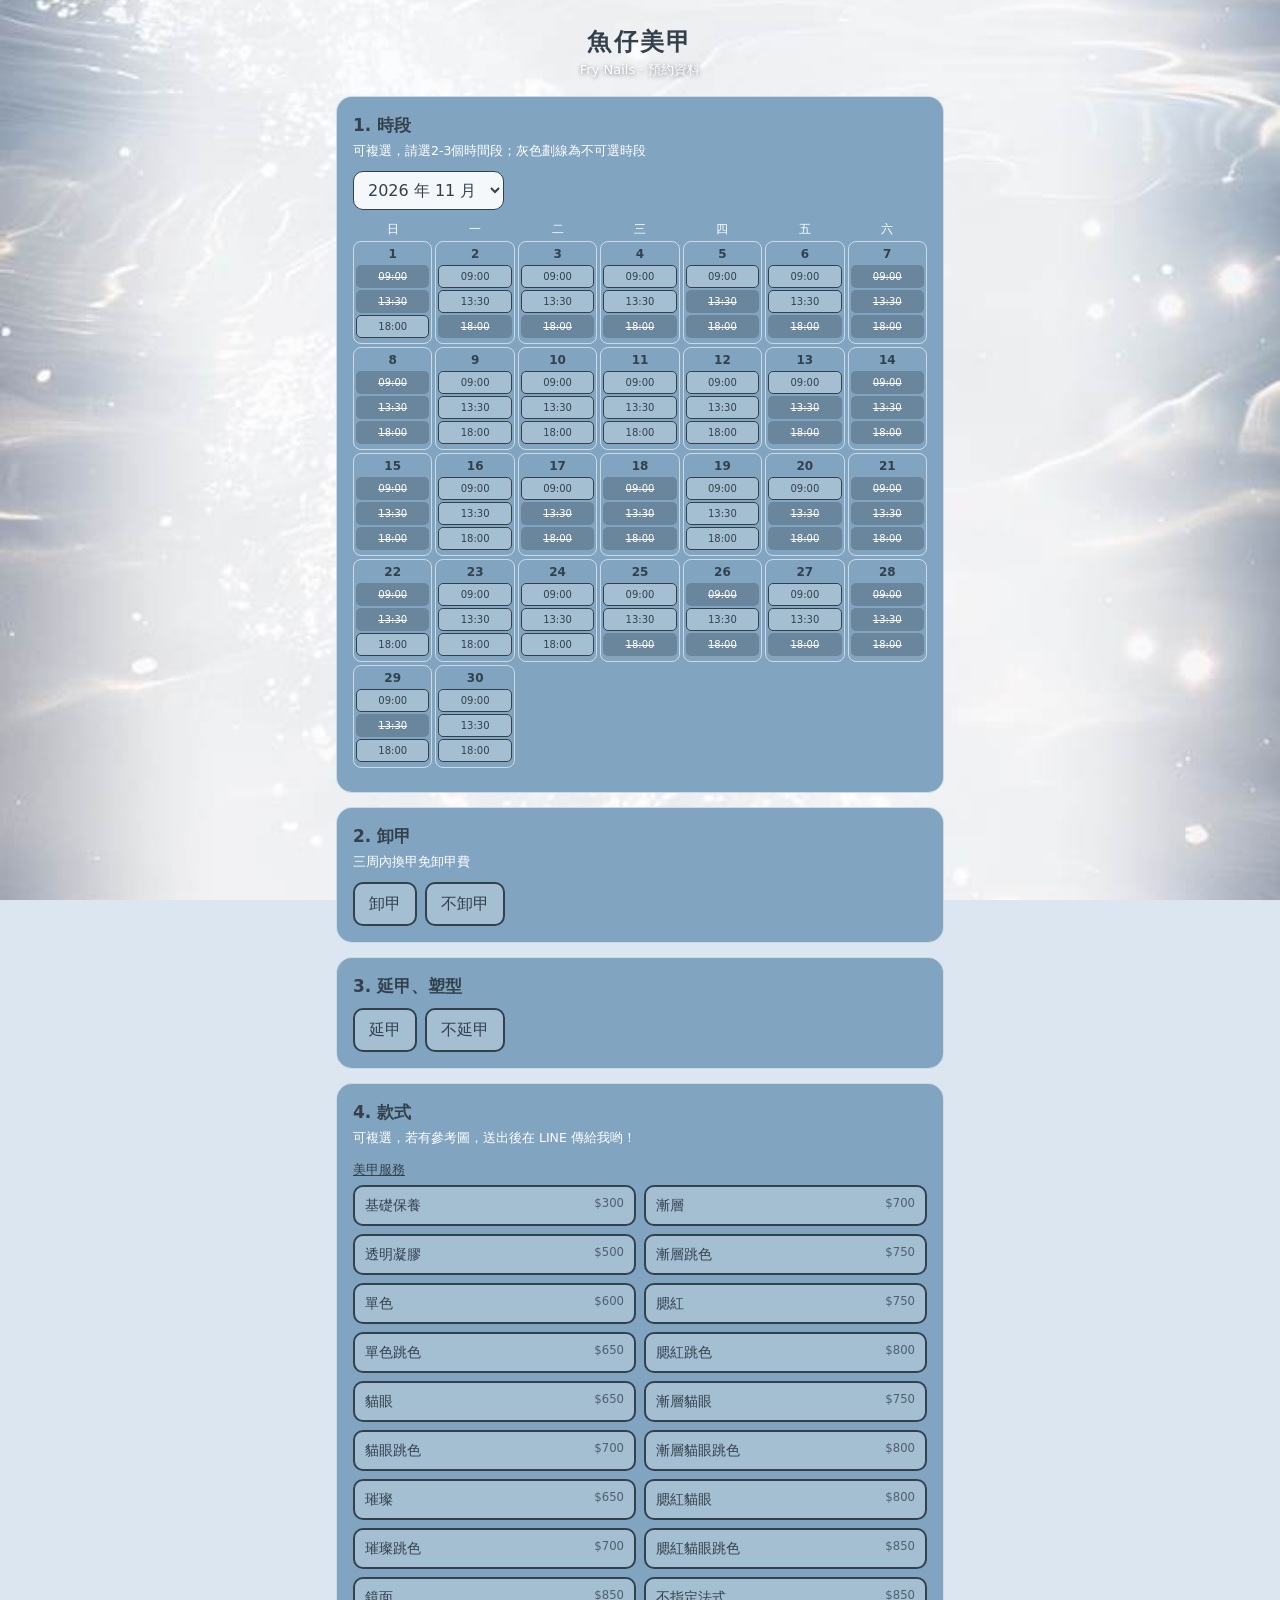
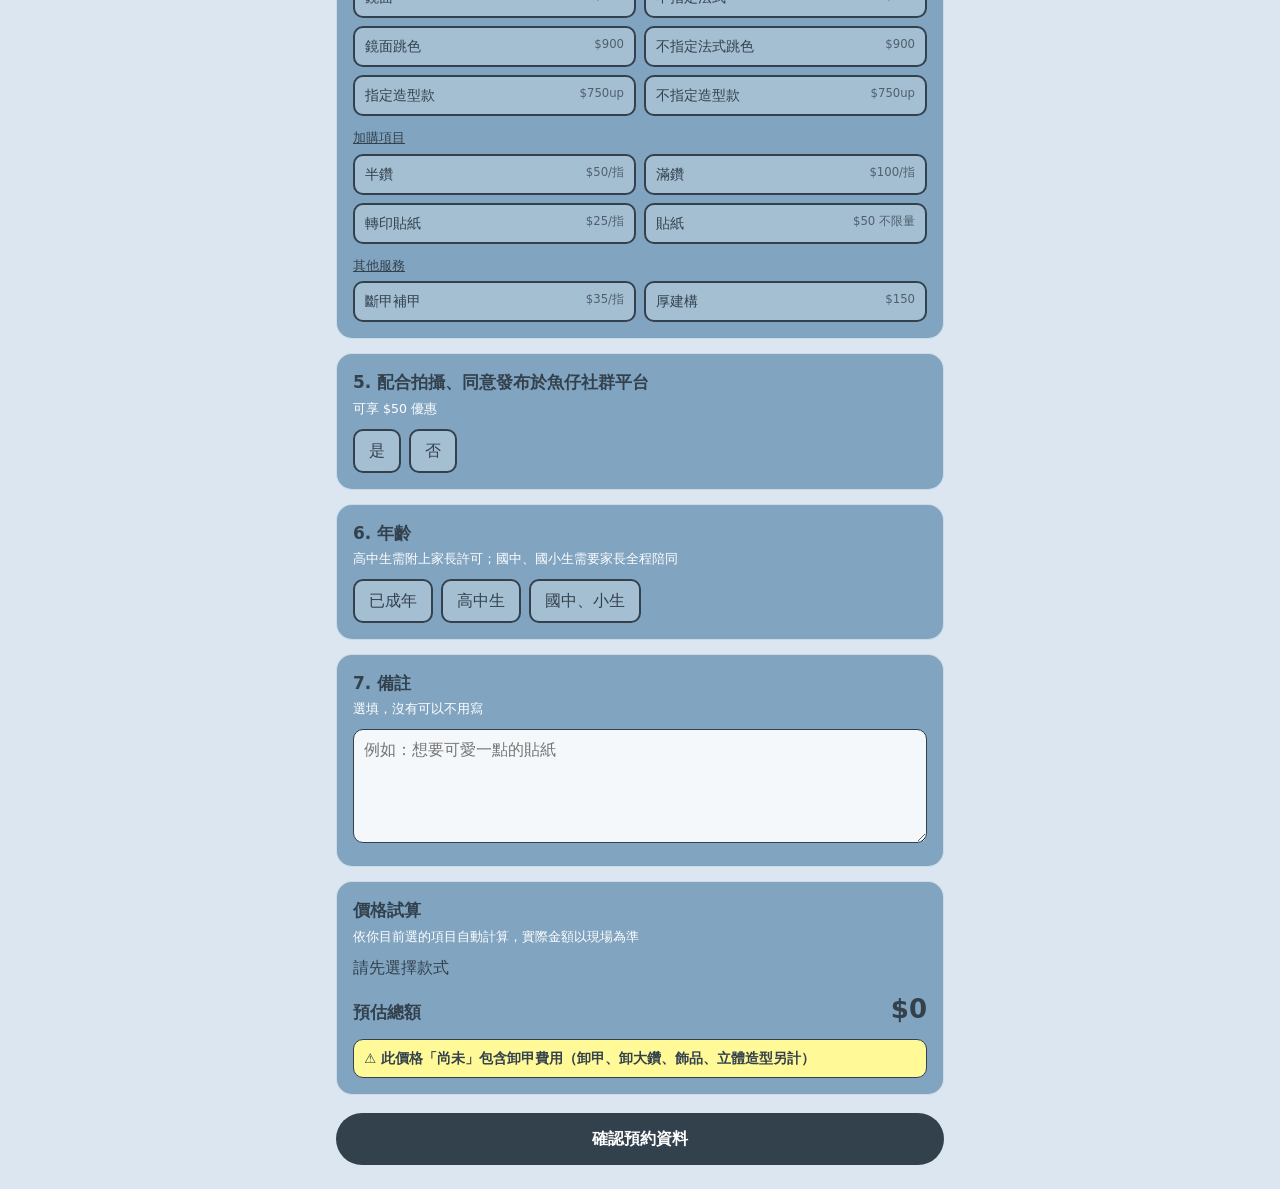
==== commit 70ac9d11: "Add files via upload" ====
--- a/index.html
+++ b/index.html
@@ -65,7 +65,7 @@
 <section>
 <h2>1. 時段</h2>
 <p class="hint">可複選，請選2-3個時間段；灰色劃線為不可選時段</p>
-<select id="month" aria-label="月份"><option value="11">11 月</option><option value="12">12 月</option></select>
+<select id="month" aria-label="月份"><option value="11">2026 年 11 月</option><option value="12">2026 年 12 月</option><option value="1">2027 年 1 月</option><option value="2">2027 年 2 月</option></select>
 <div class="grid" id="cal"></div>
 <div class="chips" id="chips"></div>
 </section>
@@ -189,7 +189,7 @@
 
 /* services */
 const A=[["基礎保養","$300"],["漸層","$700"],["透明凝膠","$500"],["漸層跳色","$750"],["單色","$600"],["腮紅","$750"],["單色跳色","$650"],["腮紅跳色","$800"],["貓眼","$650"],["漸層貓眼","$750"],["貓眼跳色","$700"],["漸層貓眼跳色","$800"],["璀璨","$650"],["腮紅貓眼","$800"],["璀璨跳色","$700"],["腮紅貓眼跳色","$850"],["鏡面","$850"],["不指定法式","$850"],["鏡面跳色","$900"],["不指定法式跳色","$900"],["指定造型款","$750up"],["不指定造型款","$750up"]];
-const C=[["半鑽","$50/指"],["滿鑽","$100/指"],["貼紙","$50 不限量"],["轉印貼紙","$100"]];
+const C=[["半鑽","$50/指"],["滿鑽","$100/指"],["轉印貼紙","$25/指"],["貼紙","$50 不限量"]];
 const B=[["斷甲補甲","$35/指"],["厚建構","$150"]];
 function svc(id,list){
   list.forEach(([n,pr])=>{
@@ -203,7 +203,7 @@
 
 /* calendar */
 function render(){
-  const m=+$("month").value,first=new Date(YEAR,m-1,1).getDay(),days=new Date(YEAR,m,0).getDate();
+  const m=+$("month").value,yr=m<=6?YEAR+1:YEAR,first=new Date(yr,m-1,1).getDay(),days=new Date(yr,m,0).getDate();
   const g=$("cal");g.innerHTML="";
   "日一二三四五六".split("").forEach(d=>{const e=document.createElement("div");e.className="dow";e.textContent=d;g.appendChild(e)});
   for(let i=0;i<first;i++){const e=document.createElement("div");e.className="day empty";g.appendChild(e)}
@@ -221,7 +221,7 @@
   chips();
 }
 const fmt=k=>k.replace("-","/");
-function sorted(){return [...S.slots].sort()}
+function sorted(){const o=k=>{const m=+k.slice(0,2);return m<=6?m+12:m};return [...S.slots].sort((a,b)=>o(a)-o(b)||(a<b?-1:a>b?1:0))}
 function chips(){const s=sorted();$("chips").textContent=s.length?"已選："+s.map(fmt).join("、"):""}
 $("month").onchange=render;render();
 
@@ -266,8 +266,8 @@
 
 /* repair fingers + price calculation */
 for(let i=1;i<=10;i++)$("repairN").add(new Option(i+" 指",i));
-const PRICE={"基礎保養":300,"漸層":700,"透明凝膠":500,"漸層跳色":750,"單色":600,"腮紅":750,"單色跳色":650,"漸層貓眼":750,"貓眼":650,"腮紅貓眼":800,"貓眼跳色":700,"鏡面":850,"璀璨":650,"不指定法式":850,"不指定法式跳色":900,"璀璨跳色":700,"指定造型款":750,"半鑽":50,"滿鑽":100,"貼紙":50,"轉印貼紙":100,"厚建構":150,"腮紅跳色":800,"漸層貓眼跳色":800,"腮紅貓眼跳色":850,"鏡面跳色":900};
-const UPSET=new Set(["指定造型款","半鑽","滿鑽"]);
+const PRICE={"基礎保養":300,"漸層":700,"透明凝膠":500,"漸層跳色":750,"單色":600,"腮紅":750,"單色跳色":650,"漸層貓眼":750,"貓眼":650,"腮紅貓眼":800,"貓眼跳色":700,"鏡面":850,"璀璨":650,"不指定法式":850,"不指定法式跳色":900,"璀璨跳色":700,"指定造型款":750,"半鑽":50,"滿鑽":100,"貼紙":50,"轉印貼紙":25,"厚建構":150,"腮紅跳色":800,"漸層貓眼跳色":800,"腮紅貓眼跳色":850,"鏡面跳色":900};
+const UPSET=new Set(["指定造型款","半鑽","滿鑽","轉印貼紙"]);
 function calc(){
   const rows=[];let total=0,up=false;
   const add=(label,shown,amt)=>{rows.push([label,shown]);total+=amt};
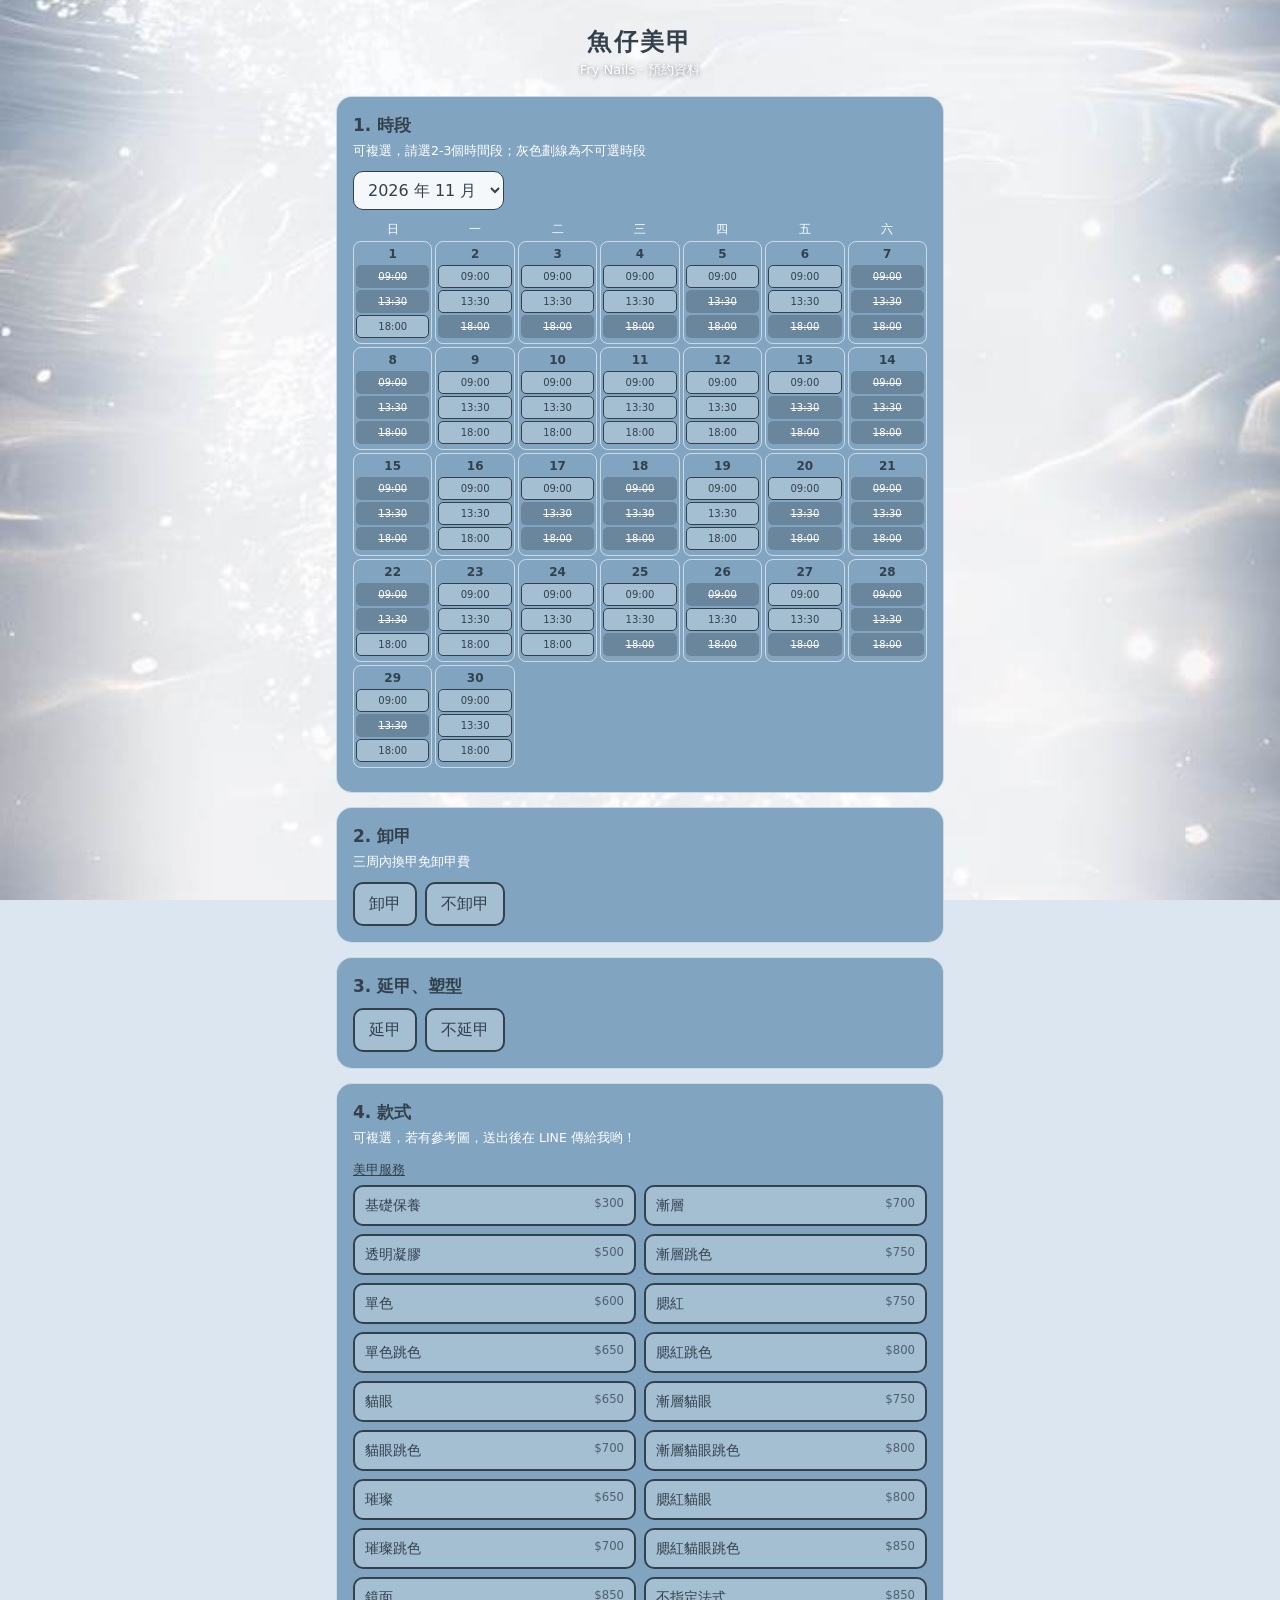
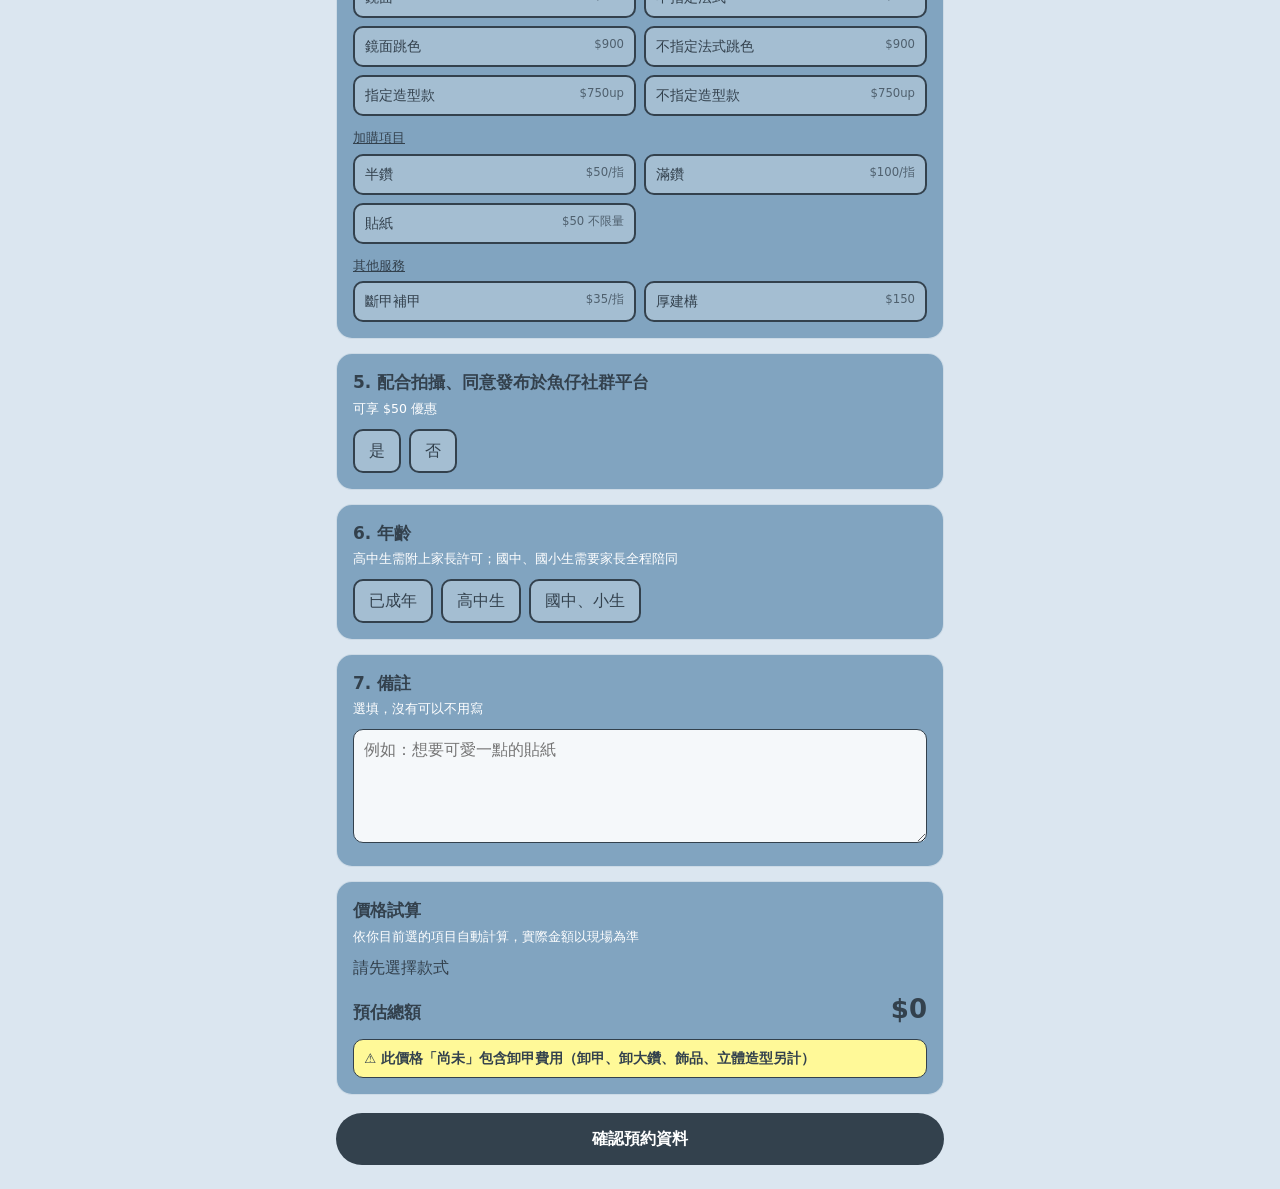
==== commit a779f9fa: "Add files via upload" ====
--- a/index.html
+++ b/index.html
@@ -189,7 +189,7 @@
 
 /* services */
 const A=[["基礎保養","$300"],["漸層","$700"],["透明凝膠","$500"],["漸層跳色","$750"],["單色","$600"],["腮紅","$750"],["單色跳色","$650"],["腮紅跳色","$800"],["貓眼","$650"],["漸層貓眼","$750"],["貓眼跳色","$700"],["漸層貓眼跳色","$800"],["璀璨","$650"],["腮紅貓眼","$800"],["璀璨跳色","$700"],["腮紅貓眼跳色","$850"],["鏡面","$850"],["不指定法式","$850"],["鏡面跳色","$900"],["不指定法式跳色","$900"],["指定造型款","$750up"],["不指定造型款","$750up"]];
-const C=[["半鑽","$50/指"],["滿鑽","$100/指"],["轉印貼紙","$25/指"],["貼紙","$50 不限量"]];
+const C=[["半鑽","$50/指"],["滿鑽","$100/指"],["貼紙","$50 不限量"]];
 const B=[["斷甲補甲","$35/指"],["厚建構","$150"]];
 function svc(id,list){
   list.forEach(([n,pr])=>{
@@ -266,8 +266,8 @@
 
 /* repair fingers + price calculation */
 for(let i=1;i<=10;i++)$("repairN").add(new Option(i+" 指",i));
-const PRICE={"基礎保養":300,"漸層":700,"透明凝膠":500,"漸層跳色":750,"單色":600,"腮紅":750,"單色跳色":650,"漸層貓眼":750,"貓眼":650,"腮紅貓眼":800,"貓眼跳色":700,"鏡面":850,"璀璨":650,"不指定法式":850,"不指定法式跳色":900,"璀璨跳色":700,"指定造型款":750,"半鑽":50,"滿鑽":100,"貼紙":50,"轉印貼紙":25,"厚建構":150,"腮紅跳色":800,"漸層貓眼跳色":800,"腮紅貓眼跳色":850,"鏡面跳色":900};
-const UPSET=new Set(["指定造型款","半鑽","滿鑽","轉印貼紙"]);
+const PRICE={"基礎保養":300,"漸層":700,"透明凝膠":500,"漸層跳色":750,"單色":600,"腮紅":750,"單色跳色":650,"漸層貓眼":750,"貓眼":650,"腮紅貓眼":800,"貓眼跳色":700,"鏡面":850,"璀璨":650,"不指定法式":850,"不指定法式跳色":900,"璀璨跳色":700,"指定造型款":750,"半鑽":50,"滿鑽":100,"貼紙":50,"厚建構":150,"腮紅跳色":800,"漸層貓眼跳色":800,"腮紅貓眼跳色":850,"鏡面跳色":900};
+const UPSET=new Set(["指定造型款","半鑽","滿鑽"]);
 function calc(){
   const rows=[];let total=0,up=false;
   const add=(label,shown,amt)=>{rows.push([label,shown]);total+=amt};
